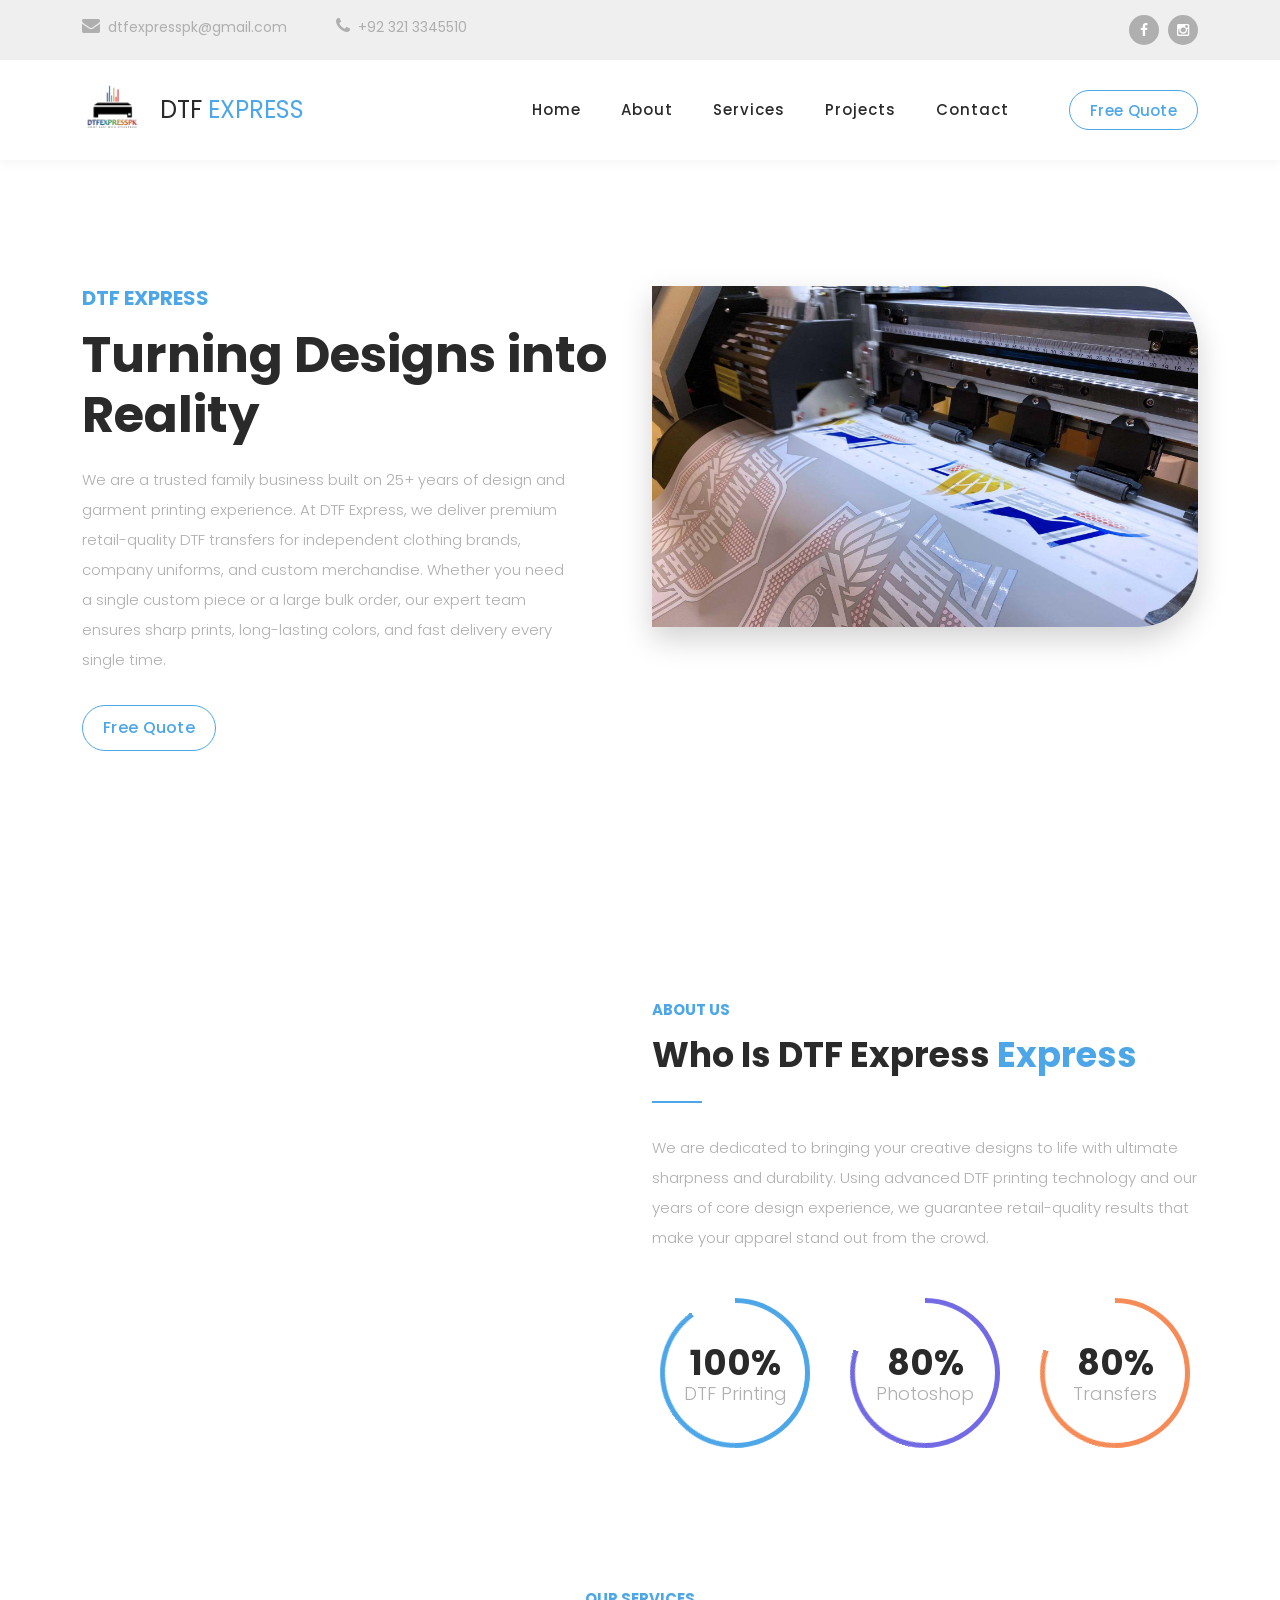
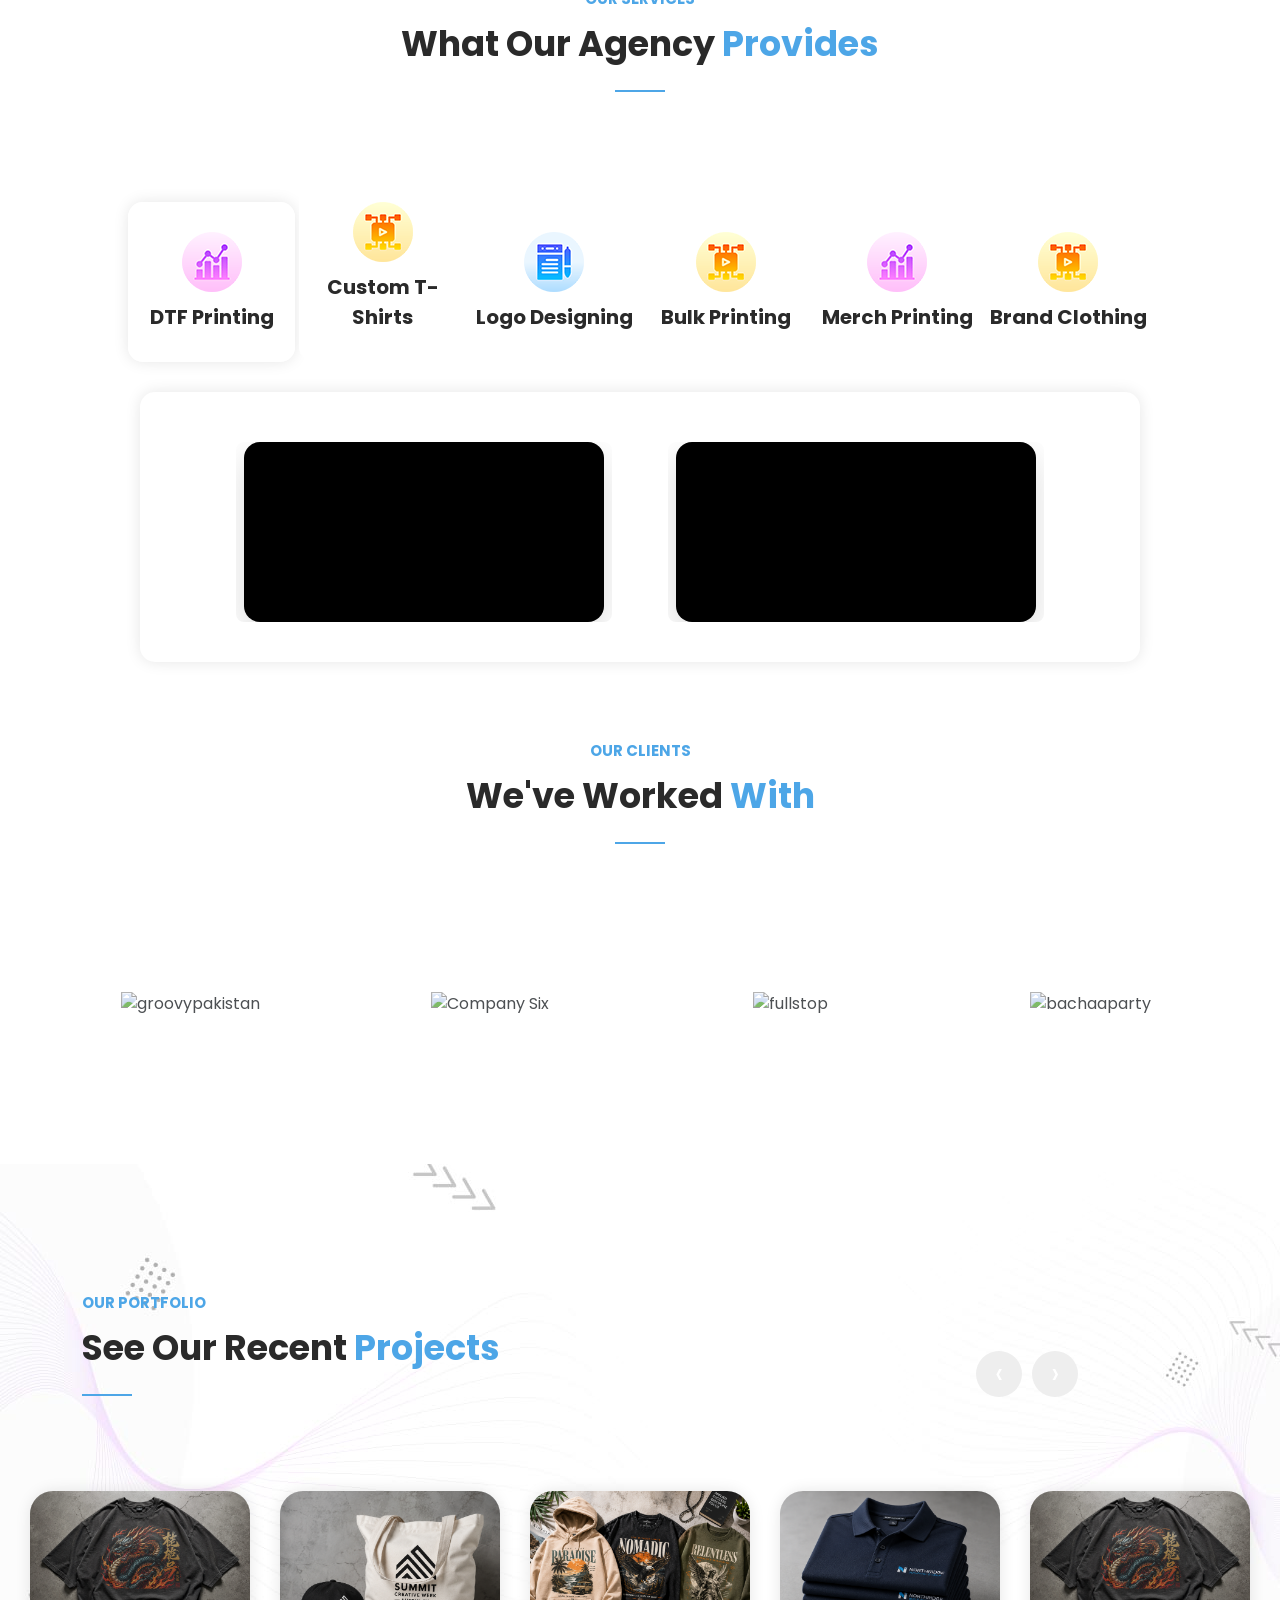
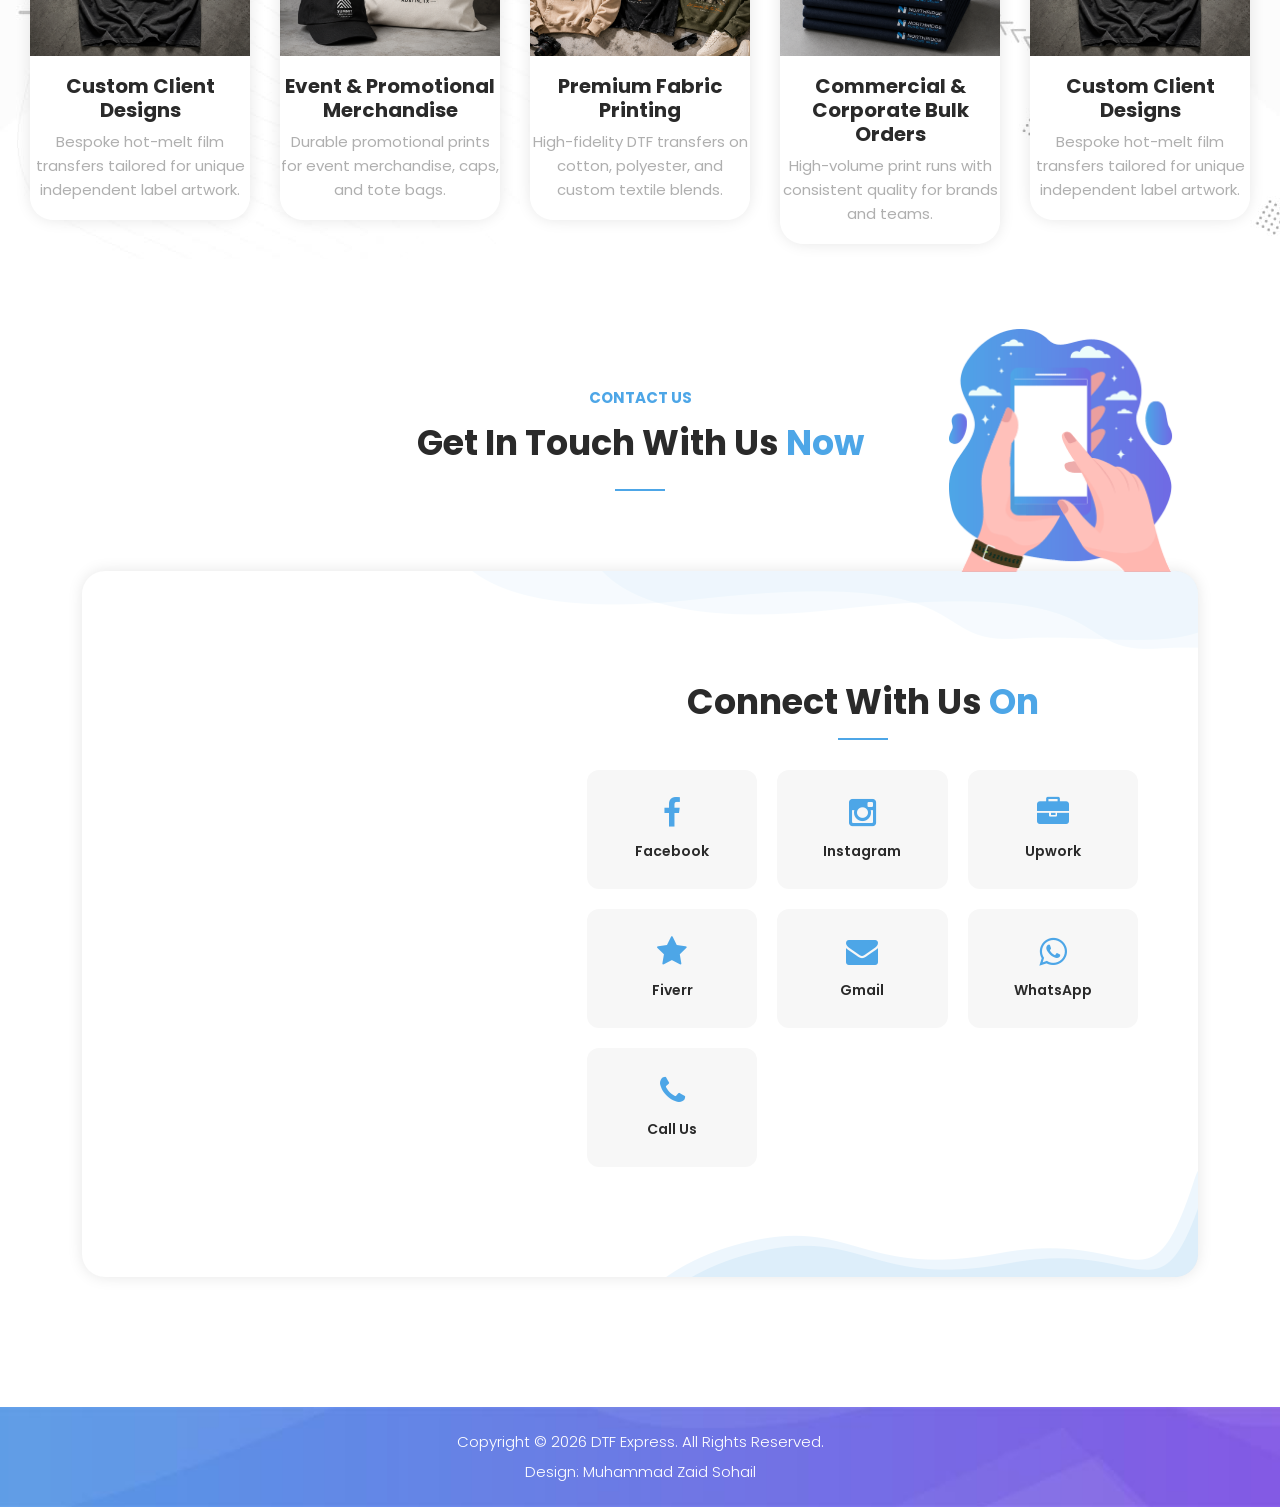
==== index.html @ b3d6f7b1 "Rename homepage_3 to index.html" ====
<!DOCTYPE html>
<html lang="en">

  <head>

    <meta charset="UTF-8">
    <meta name="viewport" content="width=device-width, initial-scale=1, shrink-to-fit=no">
    <meta name="description" content="">
    <meta name="author" content="">
    <link rel="preconnect" href="https://fonts.googleapis.com">
    <link rel="preconnect" href="https://fonts.gstatic.com" crossorigin>
    <link href="https://fonts.googleapis.com/css2?family=Poppins:wght@100;200;300;400;500;600;700;800;900&display=swap" rel="stylesheet">

    <title>DigiMedia - Creative SEO HTML5 Template</title>

    <link href="vendor/bootstrap/css/bootstrap.min.css" rel="stylesheet">


    <link rel="stylesheet" href="assets/css/fontawesome.css">
    <link rel="stylesheet" href="assets/css/templatemo-digimedia-v3.css">
    <link rel="stylesheet" href="assets/css/animated.css">
    <link rel="stylesheet" href="assets/css/owl.css">
    <link rel="stylesheet" href="assets/css/custom-curves.css">
</head>

<body>

  <div id="js-preloader" class="js-preloader">
    <div class="preloader-inner">
      <span class="dot"></span>
      <div class="dots">
        <span></span>
        <span></span>
        <span></span>
      </div>
    </div>
  </div>
  <div class="pre-header">
    <div class="container">
      <div class="row">
        <div class="col-lg-8 col-sm-8 col-7">
          <ul class="info">
            <li><a href="#"><i class="fa fa-envelope"></i>dtfexpresspk@gmail.com</a></li>
            <li><a href="#"><i class="fa fa-phone"></i>+92 321 3345510</a></li>
          </ul>
        </div>
        <div class="col-lg-4 col-sm-4 col-5">
          <ul class="social-media">
            <li><a href="https://www.facebook.com/profile.php?id=61558800710284"><i class="fa fa-facebook"></i></a></li>
            <li><a href="https://www.instagram.com/dtf_express/"><i class="fa fa-instagram"></i></a></li>
          </ul>
        </div>
      </div>
    </div>
  </div>
  <header class="header-area header-sticky wow slideInDown" data-wow-duration="0.75s" data-wow-delay="0s">
    <div class="container">
      <div class="row">
        <div class="col-12">
          <nav class="main-nav">
            <a href="#top" class="logo">
              <img src="assets/images/./dtf-express-logo.png" alt="DTF Express" class="nav-logo-image">
              <span class="nav-brand-text">DTF <em>EXPRESS</em></span>
            </a>
            <ul class="nav">
              <li class="scroll-to-section"><a href="#top" class="active">Home</a></li>
              <li class="scroll-to-section"><a href="#about">About</a></li>
              <li class="scroll-to-section"><a href="#services">Services</a></li>
              <li class="scroll-to-section"><a href="#portfolio">Projects</a></li>
              <li class="scroll-to-section"><a href="#contact">Contact</a></li> 
              <li class="scroll-to-section"><div class="border-first-button"><a href="#contact">Free Quote</a></div></li> 
            </ul>        
            <a class='menu-trigger'>
                <span>Menu</span>
            </a>
            </nav>
        </div>
      </div>
    </div>
  </header>
  <div class="main-banner wow fadeIn" id="top" data-wow-duration="1s" data-wow-delay="0.5s">
    <div class="container">
      <div class="row">
        <div class="col-lg-12">
          <div class="row">
            <div class="col-lg-6 align-self-center">
              <div class="left-content show-up header-text wow fadeInLeft" data-wow-duration="1s" data-wow-delay="1s">
                <div class="row">
                  <div class="col-lg-12">
                    <h6>DTF EXPRESS</h6>
                    <h2>Turning Designs into Reality</h2>
                    <p>We are a trusted family business built on 25+ years of design and garment printing experience. At DTF Express, we deliver premium retail-quality DTF transfers for independent clothing brands, company uniforms, and custom merchandise. Whether you need a single custom piece or a large bulk order, our expert team ensures sharp prints, long-lasting colors, and fast delivery every single time.</p>
                  </div>
                  <div class="col-lg-12">
                    <div class="border-first-button scroll-to-section">
                      <a href="#contact">Free Quote</a>
                    </div>
                  </div>
                </div>
              </div>
            </div>
            <div class="col-lg-6">
              <div class="right-image wow fadeInRight" data-wow-duration="1s" data-wow-delay="0.5s">
                <img src="assets/images/dtf%20machine.jpg" alt="" class="curved-right">
              </div>
            </div>
          </div>
        </div>
      </div>
    </div>
  </div>

  <div id="about" class="about section">
    <div class="container">
      <div class="row">
        <div class="col-lg-12">
          <div class="row">
            <div class="col-lg-6">
              <div class="about-left-image  wow fadeInLeft" data-wow-duration="1s" data-wow-delay="0.5s">
                <img src="assets/images/about-dec-v3.png" alt="">
              </div>
            </div>
            <div class="col-lg-6 align-self-center  wow fadeInRight" data-wow-duration="1s" data-wow-delay="0.5s">
              <div class="about-right-content">
                <div class="section-heading">
                  <h6>About Us</h6>
                  <h4>Who is DTF Express <em>Express</em></h4>
                  <div class="line-dec"></div>
                </div>
                <p>We are dedicated to bringing your creative designs to life with ultimate sharpness and durability. Using advanced DTF printing technology and our years of core design experience, we guarantee retail-quality results that make your apparel stand out from the crowd.</p>
                <div class="row">
                  <div class="col-lg-4 col-sm-4">
                    <div class="skill-item first-skill-item wow fadeIn" data-wow-duration="1s" data-wow-delay="0s">
                      <div class="progress" data-percentage="90">
                        <span class="progress-left">
                          <span class="progress-bar"></span>
                        </span>
                        <span class="progress-right">
                          <span class="progress-bar"></span>
                        </span>
                        <div class="progress-value">
                          <div>
                            100%<br>
                            <span>DTF Printing</span>
                          </div>
                        </div>
                      </div>
                    </div>
                  </div>
                  <div class="col-lg-4 col-sm-4">
                    <div class="skill-item second-skill-item wow fadeIn" data-wow-duration="1s" data-wow-delay="0s">
                      <div class="progress" data-percentage="80">
                        <span class="progress-left">
                          <span class="progress-bar"></span>
                        </span>
                        <span class="progress-right">
                          <span class="progress-bar"></span>
                        </span>
                        <div class="progress-value">
                          <div>
                            80%<br>
                            <span>Photoshop</span>
                          </div>
                        </div>
                      </div>
                    </div>
                  </div>
                  <div class="col-lg-4 col-sm-4">
                    <div class="skill-item third-skill-item wow fadeIn" data-wow-duration="1s" data-wow-delay="0s">
                      <div class="progress" data-percentage="80">
                        <span class="progress-left">
                          <span class="progress-bar"></span>
                        </span>
                        <span class="progress-right">
                          <span class="progress-bar"></span>
                        </span>
                        <div class="progress-value">
                          <div>
                            80%<br>
                            <span>Transfers</span>
                          </div>
                        </div>
                      </div>
                    </div>
                  </div>
                </div> 
              </div>
            </div>
          </div>
        </div>
      </div>
    </div>
  </div>

  <div id="services" class="services section">
    <div class="container">
      <div class="row">
        <div class="col-lg-12">
          <div class="section-heading  wow fadeInDown" data-wow-duration="1s" data-wow-delay="0.5s">
            <h6>Our Services</h6>
            <h4>What Our Agency <em>Provides</em></h4>
            <div class="line-dec"></div>
          </div>
        </div>
        <div class="col-lg-12">
          <div class="naccs">
            <div class="grid">
              <div class="row">
                <div class="col-lg-12">
                  <div class="menu">
                    <div class="first-thumb active">
                      <div class="thumb">
                        <span class="icon"><img src="assets/images/service-icon-01.png" alt=""></span>
                        DTF Printing
                      </div>
                    </div>
                    <div>
                      <div class="thumb">                 
                        <span class="icon"><img src="assets/images/service-icon-02.png" alt=""></span>
                        Custom T-Shirts
                      </div>
                    </div>
                    <div>
                      <div class="thumb">                 
                        <span class="icon"><img src="assets/images/service-icon-03.png" alt=""></span>
                        Logo Designing
                      </div>
                    </div>
                    <div>
                      <div class="thumb">                 
                        <span class="icon"><img src="assets/images/service-icon-04.png" alt=""></span>
                        Bulk Printing
                      </div>
                    </div>
                    <div>
                      <div class="thumb">                 
                        <span class="icon"><img src="assets/images/service-icon-01.png" alt=""></span>
                        Merch Printing
                      </div>
                    </div>
                    <div class="last-thumb">
                      <div class="thumb">                 
                        <span class="icon"><img src="assets/images/service-icon-02.png" alt=""></span>
                        Brand Clothing
                      </div>
                    </div>
                  </div>
                </div> 
                <div class="col-lg-12">
                  <ul class="nacc">
                    <li class="active">
                      <div>
                        <div class="thumb">
                          <div class="row">
                            <div class="col-lg-6 align-self-center">
                              <div class="left-text">
                                <!-- <h4>DTF Printing</h4> -->
                                <div class="video-wrap">
                                  <video class="service-video" autoplay muted loop playsinline>
                                    <source src="assets/images/dtf-video.mp4" type="video/mp4">
                                  </video>
                                </div>
                              </div>
                            </div>
                            <div class="col-lg-6 align-self-center">
                              <div class="right-image">
                                <div class="video-wrap">
                                  <video class="service-video" autoplay muted loop playsinline>
                                    <source src="assets/images/print.mp4" type="video/mp4">
                                  </video>
                                </div>
                              </div>
                            </div>
                          </div>
                        </div>
                      </div>
                    </li>
                    <li>
                      <div>
                        <div class="thumb">
                          <div class="row">
                            <div class="col-lg-6 align-self-center">
                              <div class="left-text">
                                <h4>Custom T-Shirts</h4>
                                <p>We create fully customized t-shirts for individuals, brands, and businesses. Whether you need one piece or bulk quantity, we deliver high-quality prints with long-lasting colors and premium fabric results.</p>
                                <div class="ticks-list"><span><i class="fa fa-check"></i> Personalized t-shirt printing</span> <span><i class="fa fa-check"></i> Any design, any color</span> <span><i class="fa fa-check"></i> Small &amp; bulk orders</span> <span><i class="fa fa-check"></i> Soft and durable prints</span></div>
                                <p><strong>Tags:</strong> Custom Wear • Personalized Tees • Quality Print • Fast Delivery</p>
                              </div>
                            </div>
                            <div class="col-lg-6 align-self-center">
                              <div class="right-image">
                                <!-- image placeholder -->
                                <img src="assets/images/Custom T-Shirts.png" alt="Custom T-Shirts" class="small-img">
                              </div>
                            </div>
                          </div>
                        </div>
                      </div>
                    </li>
                    <li>
                      <div>
                        <div class="thumb">
                          <div class="row">
                            <div class="col-lg-6 align-self-center">
                              <div class="left-text">
                                <h4>Logo Designing</h4>
                                <p>Our professional logo design service is handled by an experienced designer with 25+ years in the industry. We create unique and modern logos that represent your brand identity perfectly.</p>
                                <div class="ticks-list"><span><i class="fa fa-check"></i> Professional brand logos</span> <span><i class="fa fa-check"></i> Modern and clean designs</span> <span><i class="fa fa-check"></i> All Adobe tools expertise</span> <span><i class="fa fa-check"></i> Print-ready files included</span></div>
                                <p><strong>Tags:</strong> Brand Identity • Creative Design • Adobe Expert • Professional Logos</p>
                              </div>
                            </div>
                            <div class="col-lg-6 align-self-center">
                              <div class="right-image">
                                <img src="assets/images/logo designing.png" alt="Logo Designing">
                              </div>
                            </div>
                          </div>
                        </div>
                      </div>
                    </li>
                    <li>
                      <div>
                        <div class="thumb">
                          <div class="row">
                            <div class="col-lg-6 align-self-center">
                              <div class="left-text">
                                <h4>Bulk Printing</h4>
                                <p>We provide bulk printing solutions for brands, clothing businesses, and resellers. Our workflow ensures consistent quality across large orders with fast turnaround time.</p>
                                <div class="ticks-list"><span><i class="fa fa-check"></i> Large quantity printing</span> <span><i class="fa fa-check"></i> Same quality on every piece</span> <span><i class="fa fa-check"></i> Ideal for clothing brands</span> <span><i class="fa fa-check"></i> Affordable bulk pricing</span></div>
                                <p><strong>Tags:</strong> Wholesale Printing • Brand Orders • Consistent Quality • Fast Production</p>
                              </div>
                            </div>
                            <div class="col-lg-6 align-self-center">
                              <div class="right-image">
                                <img src="assets/images/bulk-printing.jpg" alt="Bulk Printing">
                              </div>
                            </div>
                          </div>
                        </div>
                      </div>
                    </li>
                    <li>
                      <div>
                        <div class="thumb">
                          <div class="row">
                            <div class="col-lg-6 align-self-center">
                              <div class="left-text">
                                <h4>Merch Printing</h4>
                                <p>Merch printing for bands, influencers, and small businesses. We handle design transfer, color matching, and various garments to bring your merch ideas to life.</p>
                                <div class="ticks-list"><span><i class="fa fa-check"></i> Band &amp; influencer merch</span> <span><i class="fa fa-check"></i> Wide garment selection</span> <span><i class="fa fa-check"></i> Quick proofs &amp; approval</span> <span><i class="fa fa-check"></i> Quality color matching</span></div>
                                <p><strong>Tags:</strong> Promotional Merch • Custom Apparel • Fast Turnaround • Quality Prints</p>
                              </div>
                            </div>
                            <div class="col-lg-6 align-self-center">
                              <div class="right-image">
                                <img src="assets/images/deisgns.png" alt="Merch Printing">
                              </div>
                            </div>
                          </div>
                        </div>
                      </div>
                    </li>
                    <li>
                      <div>
                        <div class="thumb">
                          <div class="row">
                            <div class="col-lg-6 align-self-center">
                              <div class="left-text">
                                <h4>Brand Clothing</h4>
                                <p>We specialize in brand clothing production, from design to final garment. Perfect for companies looking to outfit staff or release a clothing line with consistent branding.</p>
                                <div class="ticks-list"><span><i class="fa fa-check"></i> Staff uniforms &amp; apparel lines</span> <span><i class="fa fa-check"></i> Consistent brand application</span> <span><i class="fa fa-check"></i> High-quality fabrics</span> <span><i class="fa fa-check"></i> Design-to-delivery service</span></div>
                                <p><strong>Tags:</strong> Corporate Wear • Branded Apparel • Design Service • Quality Fabric</p>
                              </div>
                            </div>
                            <div class="col-lg-6 align-self-center">
                              <div class="right-image">
                                <img src="assets/images/brand-clothing.png" alt="Brand Clothing">
                              </div>
                            </div>
                          </div>
                        </div>
                      </div>
                    </li>
                  </ul>
                </div>          
              </div>
            </div>
          </div>
        </div>
      </div>
    </div>
  </div>

  
  <div id="clients-section" class="clients-section">
    <div class="container">
      <div class="row">
        <div class="col-lg-12">
          <div class="section-heading wow fadeIn" data-wow-duration="1s" data-wow-delay="0.3s" style="text-align: center; margin-bottom: 50px;">
            <h6>Our Clients</h6>
            <h4>We've Worked <em>With</em></h4>
            <div class="line-dec" style="margin: 15px auto 0;"></div>
          </div>
        </div>
      </div>
      <div class="row clients-grid">
        <div class="col-lg-3 col-md-6 wow fadeInUp" data-wow-duration="1s" data-wow-delay="0.2s">
          <div class="client-logo">
            <img src="https://www.fullstop.com.pk/cdn/shop/files/logo_1015_x_300_px_800_x_370_px_600_x_250_px_400_x_180_px_250_x_130_px_200_x_80_px.svg?v=1769526402&width=90" alt="fullstop">
          </div>
        </div>
        <div class="col-lg-3 col-md-6 wow fadeInUp" data-wow-duration="1s" data-wow-delay="0.4s">
          <div class="client-logo">
            <img src="https://bachaaparty.com/cdn/shop/files/logo_7b10f668-489a-47a6-b652-f6cdc2567fd3.png?v=1638361219&width=100" alt="bachaaparty">
          </div>
        </div>
        <div class="col-lg-3 col-md-6 wow fadeInUp" data-wow-duration="1s" data-wow-delay="0.6s">
          <div class="client-logo">
            <img src="assets/images/chase-up-logo.png" alt="Chase Upy">
          </div>
        </div>
        <div class="col-lg-3 col-md-6 wow fadeInUp" data-wow-duration="1s" data-wow-delay="0.8s">
          <div class="client-logo">
            <img src="assets/images/cokestudio-logo.png" alt="cokestudio-logo">
          </div>
        </div>        <div class="col-lg-3 col-md-6 wow fadeInUp" data-wow-duration="1s" data-wow-delay="1.0s">
          <div class="client-logo">
            <img src="https://groovypakistan.com/cdn/shop/files/Asset_5NewL2.png?v=1756424169&width=120" alt="groovypakistan">
          </div>
        </div>
        <div class="col-lg-3 col-md-6 wow fadeInUp" data-wow-duration="1s" data-wow-delay="1.2s">
          <div class="client-logo">
            <img src="assets/images/company6-logo.png" alt="Company Six">
          </div>
        </div>
        <!-- duplicate set for seamless scroll -->
        <div class="col-lg-3 col-md-6 wow fadeInUp" data-wow-duration="1s" data-wow-delay="1.4s">
          <div class="client-logo">
            <img src="https://www.fullstop.com.pk/cdn/shop/files/logo_1015_x_300_px_800_x_370_px_600_x_250_px_400_x_180_px_250_x_130_px_200_x_80_px.svg?v=1769526402&width=90" alt="fullstop">
          </div>
        </div>
        <div class="col-lg-3 col-md-6 wow fadeInUp" data-wow-duration="1s" data-wow-delay="1.6s">
          <div class="client-logo">
            <img src="https://bachaaparty.com/cdn/shop/files/logo_7b10f668-489a-47a6-b652-f6cdc2567fd3.png?v=1638361219&width=100" alt="bachaaparty">
          </div>
        </div>
        <div class="col-lg-3 col-md-6 wow fadeInUp" data-wow-duration="1s" data-wow-delay="1.8s">
          <div class="client-logo">
            <img src="assets/images/chase-up-logo.png" alt="Chase Upy">
          </div>
        </div>
        <div class="col-lg-3 col-md-6 wow fadeInUp" data-wow-duration="1s" data-wow-delay="2.0s">
          <div class="client-logo">
            <img src="assets/images/cokestudio-logo.png" alt="cokestudio-logo">
          </div>
        </div>
        <div class="col-lg-3 col-md-6 wow fadeInUp" data-wow-duration="1s" data-wow-delay="2.2s">
          <div class="client-logo">
            <img src="https://groovypakistan.com/cdn/shop/files/Asset_5NewL2.png?v=1756424169&width=120" alt="groovypakistan">
          </div>
        </div>
        <div class="col-lg-3 col-md-6 wow fadeInUp" data-wow-duration="1s" data-wow-delay="2.4s">
          <div class="client-logo">
            <img src="assets/images/company6-logo.png" alt="Company Six">
          </div>
        </div>
      </div>
    </div>
  </div>


  <div id="portfolio" class="our-portfolio section">
    <div class="container">
      <div class="row">
        <div class="col-lg-5">
          <div class="section-heading wow fadeInDown" data-wow-duration="1s" data-wow-delay="0.3s">
            <h6>Our Portfolio</h6>
            <h4>See Our Recent <em>Projects</em></h4>
            <div class="line-dec"></div>
          </div>
        </div>
      </div>
    </div>
    <div class="container-fluid wow fadeIn" data-wow-duration="1s" data-wow-delay="0.7s">
      <div class="row">
        <div class="col-lg-12">
          <div class="loop owl-carousel">
            
            <div class="item">
              <a href="#">
                <div class="portfolio-item">
                  <div class="thumb">
                    <img src="assets/images/premium-fabric-printing.png" alt="Fabric Printing">
                  </div>
                  <div class="down-content">
                    <h4>Premium Fabric Printing</h4>
                    <span>High-fidelity DTF transfers on cotton, polyester, and custom textile blends.</span>
                  </div>
                </div>
              </a>
            </div>

            <div class="item">
              <a href="#">
                <div class="portfolio-item">
                  <div class="thumb">
                    <img src="assets/images/Commercial & Corporate Bulk Orders.png" alt="Corporate Orders">
                  </div>
                  <div class="down-content">
                    <h4>Commercial & Corporate Bulk Orders</h4>
                    <span>High-volume print runs with consistent quality for brands and teams.</span>
                  </div>
                </div>
              </a>
            </div>

            <div class="item">
              <a href="#">
                <div class="portfolio-item">
                  <div class="thumb">
                    <img src="./assets/images/custome-client-design.png" alt="Custom Designs">
                  </div>
                  <div class="down-content">
                    <h4>Custom Client Designs</h4>
                    <span>Bespoke hot-melt film transfers tailored for unique independent label artwork.</span>
                  </div>
                </div>
              </a>
            </div>

            <div class="item">
              <a href="#">
                <div class="portfolio-item">
                  <div class="thumb">
                    <img src="assets/images/Event & Promotional Merchandise.png" alt="Event Merch">
                  </div>
                  <div class="down-content">
                    <h4>Event & Promotional Merchandise</h4>
                    <span>Durable promotional prints for event merchandise, caps, and tote bags.</span>
                  </div>
                </div>
              </a>
            </div>

          </div>
        </div>
      </div>
    </div>
  </div>

  <div id="contact" class="contact-us section">
    <div class="container">
      <div class="row">
        <div class="col-lg-6 offset-lg-3">
          <div class="section-heading wow fadeIn" data-wow-duration="1s" data-wow-delay="0.5s">
            <h6>Contact Us</h6>
            <h4>Get In Touch With Us <em>Now</em></h4>
            <div class="line-dec"></div>
          </div>
        </div>
        <div class="col-lg-12 wow fadeInUp" data-wow-duration="0.5s" data-wow-delay="0.25s">
          <form id="contact" action="" method="post">
            <div class="row">
              <div class="col-lg-12">
                <div class="contact-dec">
                  <img src="assets/images/contact-dec-v3.png" alt="">
                </div>
              </div>
              <div class="col-lg-5">
                <div id="map">
                  <iframe src="https://www.google.com/maps/embed?pb=!1m18!1m12!1m3!1d3616.6928267733106!2d67.08670417399735!3d24.976563540604523!2m3!1f0!2f0!3f0!3m2!1i1024!2i768!4f13.1!3m3!1m2!1s0x3eb341a449db1721%3A0x720a8f06343468f0!2sDTF%20Express!5e0!3m2!1sen!2s!4v1771971769532!5m2!1sen!2s" width="100%" height="636px" frameborder="0" style="border:0" allowfullscreen></iframe>
                </div>
              </div>
              <div class="col-lg-7">
                <div class="fill-form">
                  <div class="row">
                    <div class="col-lg-12">
                      <div class="social-contact-section">
                        <div class="section-heading" style="margin-bottom: 30px; text-align: center;">
                          <h4>Connect With Us <em>On</em></h4>
                          <div class="line-dec" style="margin: 15px auto 0;"></div>
                        </div>
                        <div class="social-contact-grid">
                          <a href="https://www.facebook.com/profile.php?id=61558800710284" target="_blank" class="social-contact-item">
                            <i class="fa fa-facebook"></i>
                            <span>Facebook</span>
                          </a>
                          <a href="https://www.instagram.com/dtf_express/" target="_blank" class="social-contact-item">
                            <i class="fa fa-instagram"></i>
                            <span>Instagram</span>
                          </a>
                          <a href="https://www.upwork.com/freelancers/~015dc7ac67435bb85c" target="_blank" class="social-contact-item">
                            <i class="fa fa-briefcase"></i>
                            <span>Upwork</span>
                          </a>
                          <a href="https://www.fiverr.com/dtfexpress?public_mode=true" target="_blank" class="social-contact-item">
                            <i class="fa fa-star"></i>
                            <span>Fiverr</span>
                          </a>
                          <a href="mailto:dtfexpresspk@gmail.com" class="social-contact-item">
                            <i class="fa fa-envelope"></i>
                            <span>Gmail</span>
                          </a>
                          <a href="https://wa.me/923292044107" target="_blank" class="social-contact-item">
                            <i class="fa fa-whatsapp"></i>
                            <span>WhatsApp</span>
                          </a>
                          <a href="tel:+923213345510" class="social-contact-item">
                            <i class="fa fa-phone"></i>
                            <span>Call Us</span>
                          </a>
                        </div>
                      </div>
                    </div>
                  </div>
                </div>
              </div>
            </div>
          </form>
        </div>
      </div>
    </div>
  </div>

  <footer>
    <div class="container">
      <div class="row">
        <div class="col-lg-12">
          <p>Copyright © 2026 DTF Express. All Rights Reserved. 
          <br>Design: <a href="#">Muhammad Zaid Sohail</a></p>
        </div>
      </div>
    </div>
  </footer>


  <script src="vendor/jquery/jquery.min.js"></script>
  <script src="vendor/bootstrap/js/bootstrap.bundle.min.js"></script>
  <script src="assets/js/owl-carousel.js"></script>
  <script src="assets/js/animation.js"></script>
  <script src="assets/js/imagesloaded.js"></script>
  <script src="assets/js/custom.js"></script>

</body>
</html>
---- assets/css/templatemo-digimedia-v3.css ----
/*

TemplateMo 568 DigiMedia

https://templatemo.com/tm-568-digimedia

*/

/* ---------------------------------------------
Table of contents
------------------------------------------------
01. font & reset css
02. reset
03. global styles
04. header
05. banner
06. features
07. testimonials
08. contact
09. footer
10. preloader
11. search
12. portfolio

--------------------------------------------- */
/* 
---------------------------------------------
font & reset css
--------------------------------------------- 
*/
/* 
---------------------------------------------
reset
--------------------------------------------- 
*/
html, body, div, span, applet, object, iframe, h1, h2, h3, h4, h5, h6, p, blockquote, div
pre, a, abbr, acronym, address, big, cite, code, del, dfn, em, font, img, ins, kbd, q,
s, samp, small, strike, strong, sub, sup, tt, var, b, u, i, center, dl, dt, dd, ol, ul, li,
figure, header, nav, section, article, aside, footer, figcaption {
  margin: 0;
  padding: 0;
  border: 0;
  outline: 0;
}

/* clear fix */
.grid:after {
  content: '';
  display: block;
  clear: both;
}

/* ---- .grid-item ---- */

.grid-sizer,
.grid-item {
  width: 50%;
}

.grid-item {
  float: left;
}

.grid-item img {
  display: block;
  max-width: 100%;
}

.clearfix:after {
  content: ".";
  display: block;
  clear: both;
  visibility: hidden;
  line-height: 0;
  height: 0;
}

.clearfix {
  display: inline-block;
}

html[xmlns] .clearfix {
  display: block;
}

* html .clearfix {
  height: 1%;
}

ul, li {
  padding: 0;
  margin: 0;
  list-style: none;
}

header, nav, section, article, aside, footer, hgroup {
  display: block;
}

* {
  box-sizing: border-box;
}

html, body {
  font-family: 'Poppins', sans-serif;
  font-weight: 400;
  background-color: #fff;
  -ms-text-size-adjust: 100%;
  -webkit-font-smoothing: antialiased;
  -moz-osx-font-smoothing: grayscale;
}

a {
  text-decoration: none !important;
}

h1, h2, h3, h4, h5, h6 {
  margin-top: 0px;
  margin-bottom: 0px;
}

ul {
  margin-bottom: 0px;
}

p {
  font-size: 15px;
  line-height: 30px;
  font-weight: 300;
  color: #afafaf;
}

img {
  width: 100%;
  overflow: hidden;
}

/* 
---------------------------------------------
global styles
--------------------------------------------- 
*/
html,
body {
  background: #fff;
  font-family: 'Poppins', sans-serif;
}

::selection {
  background: #4da6e7;
  color: #fff !important;
}

::-moz-selection {
  background: #4da6e7;
  color: #fff !important;
}

@media (max-width: 991px) {
  html, body {
    overflow-x: hidden;
  }
  .mobile-top-fix {
    margin-top: 30px;
    margin-bottom: 0px;
  }
  .mobile-bottom-fix {
    margin-bottom: 30px;
  }
  .mobile-bottom-fix-big {
    margin-bottom: 60px;
  }
}

.page-section {
  margin-top: 120px;
}

.section-heading {
  position: relative;
  z-index: 2;
}

.section-heading h6 {
  font-size: 15px;
  font-weight: 700;
  color: #4da6e7;
  text-transform: uppercase;
  margin-bottom: 15px;
}

.section-heading h4 {
  color: #2a2a2a;
  font-size: 35px;
  font-weight: 700;
  text-transform: capitalize;
  margin-bottom: 25px;
}

.section-heading h4 em {
  font-style: normal;
  color: #4da6e7;
}

.section-heading .line-dec {
  width: 50px;
  height: 2px;
  background-color: #4da6e7;
}

.border-first-button a {
  display: inline-block !important;
  padding: 10px 20px !important;
  color: #4da6e7 !important;
  border: 1px solid #4da6e7 !important;
  border-radius: 23px;
  font-weight: 500 !important;
  letter-spacing: 0.3px !important;
  transition: all .5s;
}

.border-first-button a:hover {
  background-color: #4da6e7;
  color: #fff !important;
}



/* 
---------------------------------------------
header
--------------------------------------------- 
*/

.pre-header {
  background-color: #efefef;
  height: 60px;
  padding: 15px 0px;
}

.pre-header ul li {
  display: inline-block;
}

.pre-header ul.info li {
  margin-right: 45px;
}

.pre-header ul.info li a {
  color: #afafaf;
  font-size: 14px;
  transition: all .3s;
}

.pre-header ul.info li a:hover {
  color: #4da6e7;
}

.pre-header ul.info li a i {
  font-size: 18px;
  margin-right: 8px;
}

.pre-header ul.social-media {
  text-align: right;
}

.pre-header ul.social-media li {
  margin-left: 5px;
}

.pre-header ul.social-media li a {
  background-color: #afafaf;
  color: #fff;
  display: inline-block;
  width: 30px;
  height: 30px;
  line-height: 30px;
  text-align: center;
  border-radius: 50%;
  font-size: 14px;
  transition: all .3s;
}

.pre-header ul.social-media li a:hover {
  background-color: #4da6e7;
}

.background-header {
  background-color: #fff!important;
  height: 80px!important;
  position: fixed!important;
  top: 0px;
  left: 0px;
  right: 0px;
  box-shadow: 0px 5px 8px rgba(0,0,0,0.03);
}

.background-header .logo,
.background-header .main-nav .nav li a {
  color: #fff;
}

.background-header .main-nav .nav li:hover a {
  color: #4da6e7;
}

.background-header .nav li a.active {
  position: relative;
  color: #fff;
}

.background-header .nav li a.active:after {
  position: absolute;
  width: 100%;
  height: 1px;
  background-color: #4da6e7;
  content: '';
  left: 50%;
  bottom: -20px;
  transform: translateX(-50%);
}

.background-header .nav li:last-child a.active:after {
  background-color: transparent;
}

.header-area {
  background-color: #fff;
  box-shadow: 0px 5px 8px rgba(0,0,0,0.03);
  position: absolute;
  left: 0px;
  right: 0px;
  z-index: 100;
  height: 100px;
  -webkit-transition: all .5s ease 0s;
  -moz-transition: all .5s ease 0s;
  -o-transition: all .5s ease 0s;
  transition: all .5s ease 0s;
}

.header-area .main-nav {
  min-height: 80px;
  background: transparent;
}

.header-area .main-nav .logo {
  float: left;
  -webkit-transition: all 0.3s ease 0s;
  -moz-transition: all 0.3s ease 0s;
  -o-transition: all 0.3s ease 0s;
  transition: all 0.3s ease 0s;
}

.header-area .main-nav .logo {
    line-height: 100px;
    float: left;
    -webkit-transition: all 0.3s ease 0s;
    -moz-transition: all 0.3s ease 0s;
    -o-transition: all 0.3s ease 0s;
    transition: all 0.3s ease 0s;
}

.background-header .main-nav .logo {
  line-height: 80px;
}

.background-header .main-nav .nav {
  margin-top: 20px !important;
}

.header-area .main-nav .nav {
  float: right;
  margin-top: 30px;
  margin-right: 0px;
  background-color: transparent;
  -webkit-transition: all 0.3s ease 0s;
  -moz-transition: all 0.3s ease 0s;
  -o-transition: all 0.3s ease 0s;
  transition: all 0.3s ease 0s;
  position: relative;
  z-index: 999;
}

.header-area .main-nav .nav li {
  padding-left: 20px;
  padding-right: 20px;
}

.header-area .main-nav .nav li:last-child {
  padding-right: 0px;
  padding-left: 40px;
}

.header-area .main-nav .nav li:last-child a ,
.background-header .main-nav .nav li:last-child a {
  padding: 0px 20px !important;
  font-weight: 400;
}

.header-area .main-nav .nav li:last-child a:hover ,
.background-header .main-nav .nav li:last-child a:hover {
  color: #fff !important;
}

.header-area .main-nav .nav li a {
  display: block;
  font-weight: 500;
  font-size: 15px;
  color: #2a2a2a;
  text-transform: capitalize;
  -webkit-transition: all 0.3s ease 0s;
  -moz-transition: all 0.3s ease 0s;
  -o-transition: all 0.3s ease 0s;
  transition: all 0.3s ease 0s;
  height: 40px;
  line-height: 40px;
  border: transparent;
  letter-spacing: 1px;
}

.header-area .main-nav .nav li:hover a,
.header-area .main-nav .nav li a.active {
  color: #4da6e7!important;
}

.background-header .main-nav .nav li:hover a,
.background-header .main-nav .nav li a.active {
  color: #4da6e7!important;
  opacity: 1;
}

.header-area .main-nav .nav li.submenu {
  position: relative;
  padding-right: 30px;
}

.header-area .main-nav .nav li.submenu:after {
  font-family: FontAwesome;
  content: "\f107";
  font-size: 12px;
  color: #2a2a2a;
  position: absolute;
  right: 18px;
  top: 12px;
}

.background-header .main-nav .nav li.submenu:after {
  color: #2a2a2a;
}

.header-area .main-nav .nav li.submenu ul {
  position: absolute;
  width: 200px;
  box-shadow: 0 2px 28px 0 rgba(0, 0, 0, 0.06);
  overflow: hidden;
  top: 50px;
  opacity: 0;
  transform: translateY(+2em);
  visibility: hidden;
  z-index: -1;
  transition: all 0.3s ease-in-out 0s, visibility 0s linear 0.3s, z-index 0s linear 0.01s;
}

.header-area .main-nav .nav li.submenu ul li {
  margin-left: 0px;
  padding-left: 0px;
  padding-right: 0px;
}

.header-area .main-nav .nav li.submenu ul li a {
  opacity: 1;
  display: block;
  background: #f7f7f7;
  color: #2a2a2a!important;
  padding-left: 20px;
  height: 40px;
  line-height: 40px;
  -webkit-transition: all 0.3s ease 0s;
  -moz-transition: all 0.3s ease 0s;
  -o-transition: all 0.3s ease 0s;
  transition: all 0.3s ease 0s;
  position: relative;
  font-size: 13px;
  font-weight: 400;
  border-bottom: 1px solid #eee;
}

.header-area .main-nav .nav li.submenu ul li a:hover {
  background: #fff;
  color: #4da6e7!important;
  padding-left: 25px;
}

.header-area .main-nav .nav li.submenu ul li a:hover:before {
  width: 3px;
}

.header-area .main-nav .nav li.submenu:hover ul {
  visibility: visible;
  opacity: 1;
  z-index: 1;
  transform: translateY(0%);
  transition-delay: 0s, 0s, 0.3s;
}

.header-area .main-nav .menu-trigger {
  cursor: pointer;
  display: block;
  position: absolute;
  top: 33px;
  width: 32px;
  height: 40px;
  text-indent: -9999em;
  z-index: 99;
  right: 40px;
  display: none;
}

.background-header .main-nav .menu-trigger {
  top: 23px;
}

.header-area .main-nav .menu-trigger span,
.header-area .main-nav .menu-trigger span:before,
.header-area .main-nav .menu-trigger span:after {
  -moz-transition: all 0.4s;
  -o-transition: all 0.4s;
  -webkit-transition: all 0.4s;
  transition: all 0.4s;
  background-color: #2a2a2a;
  display: block;
  position: absolute;
  width: 30px;
  height: 2px;
  left: 0;
}

.background-header .main-nav .menu-trigger span,
.background-header .main-nav .menu-trigger span:before,
.background-header .main-nav .menu-trigger span:after {
  background-color: #2a2a2a;
}

.header-area .main-nav .menu-trigger span:before,
.header-area .main-nav .menu-trigger span:after {
  -moz-transition: all 0.4s;
  -o-transition: all 0.4s;
  -webkit-transition: all 0.4s;
  transition: all 0.4s;
  background-color: #2a2a2a;
  display: block;
  position: absolute;
  width: 30px;
  height: 2px;
  left: 0;
  width: 75%;
}

.background-header .main-nav .menu-trigger span:before,
.background-header .main-nav .menu-trigger span:after {
  background-color: #2a2a2a;
}

.header-area .main-nav .menu-trigger span:before,
.header-area .main-nav .menu-trigger span:after {
  content: "";
}

.header-area .main-nav .menu-trigger span {
  top: 16px;
}

.header-area .main-nav .menu-trigger span:before {
  -moz-transform-origin: 33% 100%;
  -ms-transform-origin: 33% 100%;
  -webkit-transform-origin: 33% 100%;
  transform-origin: 33% 100%;
  top: -10px;
  z-index: 10;
}

.header-area .main-nav .menu-trigger span:after {
  -moz-transform-origin: 33% 0;
  -ms-transform-origin: 33% 0;
  -webkit-transform-origin: 33% 0;
  transform-origin: 33% 0;
  top: 10px;
}

.header-area .main-nav .menu-trigger.active span,
.header-area .main-nav .menu-trigger.active span:before,
.header-area .main-nav .menu-trigger.active span:after {
  background-color: transparent;
  width: 100%;
}

.header-area .main-nav .menu-trigger.active span:before {
  -moz-transform: translateY(6px) translateX(1px) rotate(45deg);
  -ms-transform: translateY(6px) translateX(1px) rotate(45deg);
  -webkit-transform: translateY(6px) translateX(1px) rotate(45deg);
  transform: translateY(6px) translateX(1px) rotate(45deg);
  background-color: #2a2a2a;
}

.background-header .main-nav .menu-trigger.active span:before {
  background-color: #2a2a2a;
}

.header-area .main-nav .menu-trigger.active span:after {
  -moz-transform: translateY(-6px) translateX(1px) rotate(-45deg);
  -ms-transform: translateY(-6px) translateX(1px) rotate(-45deg);
  -webkit-transform: translateY(-6px) translateX(1px) rotate(-45deg);
  transform: translateY(-6px) translateX(1px) rotate(-45deg);
  background-color: #2a2a2a;
}

.background-header .main-nav .menu-trigger.active span:after {
  background-color: #2a2a2a;
}

.header-area.header-sticky {
  min-height: 80px;
}

.header-area .nav {
  margin-top: 30px;
}

.header-area.header-sticky .nav li a.active {
  color: #4da6e7;
}

@media (max-width: 1200px) {
  .header-area .main-nav .nav li {
    padding-left: 12px;
    padding-right: 12px;
  }
  .header-area .main-nav:before {
    display: none;
  }
}

@media (max-width: 992px) {
  .header-area .main-nav .nav li:last-child  ,
  .background-header .main-nav .nav li:last-child {
    display: none;
  }
  .header-area .main-nav .nav li:nth-child(6),
  .background-header .main-nav .nav li:nth-child(6) {
    padding-right: 0px;
  }
  .background-header .nav li a.active:after {
    display: none;
  }
}

@media (max-width: 767px) {
  .pre-header ul.info li:last-child {
    display: none;
  }
  .background-header .main-nav .nav {
    margin-top: 80px !important;
  }
  .header-area .main-nav .logo {
    color: #1e1e1e;
  }
  .header-area.header-sticky .nav li a:hover,
  .header-area.header-sticky .nav li a.active {
    color: #4da6e7!important;
    opacity: 1;
  }
  .header-area.header-sticky .nav li.search-icon a {
    width: 100%;
  }
  .header-area {
    background-color: #fff;
    padding: 0px 15px;
    height: 100px;
    box-shadow: none;
    text-align: center;
    box-shadow: 0px 5px 8px rgba(0,0,0,0.03);
  }
  .header-area .container {
    padding: 0px;
  }
  .header-area .logo {
    margin-left: 30px;
  }
  .header-area .menu-trigger {
    display: block !important;
  }
  .header-area .main-nav {
    overflow: hidden;
  }
  .header-area .main-nav .nav {
    float: none;
    width: 100%;
    display: none;
    -webkit-transition: all 0s ease 0s;
    -moz-transition: all 0s ease 0s;
    -o-transition: all 0s ease 0s;
    transition: all 0s ease 0s;
    margin-left: 0px;
  }
  .background-header .nav {
    margin-top: 80px;
  }
  .header-area .main-nav .nav li:first-child {
    border-top: 1px solid #eee;
  }
  .header-area.header-sticky .nav {
    margin-top: 100px;
  }
  .header-area .main-nav .nav li {
    width: 100%;
    background: #fff;
    border-bottom: 1px solid #e7e7e7;
    padding-left: 0px !important;
    padding-right: 0px !important;
  }
  .header-area .main-nav .nav li a {
    height: 50px !important;
    line-height: 50px !important;
    padding: 0px !important;
    border: none !important;
    background: #f7f7f7 !important;
    color: #191a20 !important;
  }
  .header-area .main-nav .nav li a:hover {
    background: #eee !important;
    color: #4da6e7!important;
  }
  .header-area .main-nav .nav li.submenu ul {
    position: relative;
    visibility: inherit;
    opacity: 1;
    z-index: 1;
    transform: translateY(0%);
    transition-delay: 0s, 0s, 0.3s;
    top: 0px;
    width: 100%;
    box-shadow: none;
    height: 0px;
  }
  .header-area .main-nav .nav li.submenu ul li a {
    font-size: 12px;
    font-weight: 400;
  }
  .header-area .main-nav .nav li.submenu ul li a:hover:before {
    width: 0px;
  }
  .header-area .main-nav .nav li.submenu ul.active {
    height: auto !important;
  }
  .header-area .main-nav .nav li.submenu:after {
    color: #3B566E;
    right: 25px;
    font-size: 14px;
    top: 15px;
  }
  .header-area .main-nav .nav li.submenu:hover ul, .header-area .main-nav .nav li.submenu:focus ul {
    height: 0px;
  }
}

@media (min-width: 767px) {
  .header-area .main-nav .nav {
    display: flex !important;
  }
}

/* 
---------------------------------------------
preloader
--------------------------------------------- 
*/

.js-preloader {
    position: fixed;
    top: 0;
    left: 0;
    right: 0;
    bottom: 0;
    background-color: #fff;
    display: -webkit-box;
    display: flex;
    -webkit-box-align: center;
    align-items: center;
    -webkit-box-pack: center;
    justify-content: center;
    opacity: 1;
    visibility: visible;
    z-index: 9999;
    -webkit-transition: opacity 0.25s ease;
    transition: opacity 0.25s ease;
}

.js-preloader.loaded {
    opacity: 0;
    visibility: hidden;
    pointer-events: none;
}

@-webkit-keyframes dot {
    50% {
        -webkit-transform: translateX(96px);
        transform: translateX(96px);
    }
}

@keyframes dot {
    50% {
        -webkit-transform: translateX(96px);
        transform: translateX(96px);
    }
}

@-webkit-keyframes dots {
    50% {
        -webkit-transform: translateX(-31px);
        transform: translateX(-31px);
    }
}

@keyframes dots {
    50% {
        -webkit-transform: translateX(-31px);
        transform: translateX(-31px);
    }
}

.preloader-inner {
    position: relative;
    width: 142px;
    height: 40px;
    background: #fff;
}

.preloader-inner .dot {
    position: absolute;
    width: 16px;
    height: 16px;
    top: 12px;
    left: 15px;
    background: #4da6e7;
    border-radius: 50%;
    -webkit-transform: translateX(0);
    transform: translateX(0);
    -webkit-animation: dot 2.8s infinite;
    animation: dot 2.8s infinite;
}

.preloader-inner .dots {
    -webkit-transform: translateX(0);
    transform: translateX(0);
    margin-top: 12px;
    margin-left: 31px;
    -webkit-animation: dots 2.8s infinite;
    animation: dots 2.8s infinite;
}

.preloader-inner .dots span {
    display: block;
    float: left;
    width: 16px;
    height: 16px;
    margin-left: 16px;
    background: #4da6e7;
    border-radius: 50%;
}



/* 
---------------------------------------------
Banner Style
--------------------------------------------- 
*/

.main-banner {
  background-repeat: no-repeat;
  background-position: center center;
  background-size: cover;
  padding: 226px 0px 120px 0px;
  position: relative;
  overflow: hidden;
}

.main-banner:after {
  content: '';
  background-image: url(../images/slider-left-dec.jpg);
  background-repeat: no-repeat;
  position: absolute;
  left: 0;
  top: 60px;
  width: 262px;
  height: 625px;
  z-index: 1;
}

.main-banner:before {
  content: '';
  background-image: url(../images/slider-right-dec.jpg);
  background-repeat: no-repeat;
  position: absolute;
  right: 0;
  top: 60px;
  width: 1159px;
  height: 797px;
  z-index: -1;
}

.main-banner .left-content {
  margin-right: 15px;
}

.main-banner .left-content h6 {
  text-transform: capitalize;
  font-size: 20px;
  font-weight: 700;
  color: #4da6e7;
  margin-bottom: 15px;
  text-transform: uppercase;
}

.main-banner .left-content h2 {
  z-index: 2;
  position: relative;
  font-weight: 700;
  font-size: 50px;
  color: #2a2a2a;
  margin-bottom: 20px;
}

.main-banner .left-content p {
  margin-bottom: 30px;
  margin-right: 45px;
}

.main-banner .right-image {
  text-align: right;
  position: relative;
  z-index: 20;
}

.main-banner .right-image img {
  max-width: 593px;
}



/* 
---------------------------------------------
About Style
--------------------------------------------- 
*/

#about {
  padding-top: 130px;
}

.about-left-image img {
  margin-right: 45px;
}

.about-right-content p {
  margin-top: 30px;
  margin-bottom: 45px;
}

.skills-content {
  position: relative;
  z-index: 1;
  margin-top: -50px;
  background-color: #f5f5f5;
  border-bottom-right-radius: 50px;
  border-bottom-left-radius: 50px;
  padding: 110px 0px 50px 0px;
}

.skill-item {
  text-align: center;
}

.progress {
  width: 150px;
  height: 150px;
  line-height: 150px;
  background: none;
  margin: 0 auto;
  box-shadow: none;
  position: relative;
}
.progress:after {
  content: "";
  width: 100%;
  height: 100%;
  border-radius: 50%;
  border: 5px solid #fff;
  position: absolute;
  top: 0;
  left: 0;
}
.progress > span {
  width: 50%;
  height: 100%;
  overflow: hidden;
  position: absolute;
  top: 0;
  z-index: 1;
}
.progress .progress-left {
  left: 0;
}
.progress .progress-bar {
  width: 100%;
  height: 100%;
  background: none;
  border-width: 5px;
  border-style: solid;
  position: absolute;
  top: 0;
  border-color: #fd6a54;
}

.first-skill-item .progress .progress-bar {
  border-color: #4da6e7;
}

.second-skill-item .progress .progress-bar {
  border-color: #726ae3;
}

.third-skill-item .progress .progress-bar {
  border-color: #f58b56;
}

.progress .progress-left .progress-bar {
  left: 100%;
  border-top-right-radius: 75px;
  border-bottom-right-radius: 75px;
  border-left: 0;
  -webkit-transform-origin: center left;
  transform-origin: center left;
}
.progress .progress-right {
  right: 0;
}
.progress .progress-right .progress-bar {
  left: -100%;
  border-top-left-radius: 75px;
  border-bottom-left-radius: 75px;
  border-right: 0;
  -webkit-transform-origin: center right;
  transform-origin: center right;
}
.progress .progress-value {
  text-align: center;
  color: #2a2a2a;
  display: flex;
  width: 100%;
  border-radius: 50%;
  font-size: 35px;
  text-align: center;
  line-height: 25px;
  align-items: center;
  justify-content: center;
  height: 100%;
  font-weight: 700;
}
.progress .progress-value div {
  margin-top: 10px;
}
.progress .progress-value span {
  font-size: 18px;
  text-transform: none;
  color: #afafaf;
  font-weight: 300;
}

/* This for loop creates the  necessary css animation names 
Due to the split circle of progress-left and progress right, we must use the animations on each side. 
*/
.progress[data-percentage="10"] .progress-right .progress-bar {
  animation: loading-1 1.5s linear forwards;
}
.progress[data-percentage="10"] .progress-left .progress-bar {
  animation: 0;
}

.progress[data-percentage="20"] .progress-right .progress-bar {
  animation: loading-2 1.5s linear forwards;
}
.progress[data-percentage="20"] .progress-left .progress-bar {
  animation: 0;
}

.progress[data-percentage="30"] .progress-right .progress-bar {
  animation: loading-3 1.5s linear forwards;
}
.progress[data-percentage="30"] .progress-left .progress-bar {
  animation: 0;
}

.progress[data-percentage="40"] .progress-right .progress-bar {
  animation: loading-4 1.5s linear forwards;
}
.progress[data-percentage="40"] .progress-left .progress-bar {
  animation: 0;
}

.progress[data-percentage="50"] .progress-right .progress-bar {
  animation: loading-5 1.5s linear forwards;
}
.progress[data-percentage="50"] .progress-left .progress-bar {
  animation: 0;
}

.progress[data-percentage="60"] .progress-right .progress-bar {
  animation: loading-5 1.5s linear forwards;
}
.progress[data-percentage="60"] .progress-left .progress-bar {
  animation: loading-1 1.5s linear forwards 1.5s;
}

.progress[data-percentage="70"] .progress-right .progress-bar {
  animation: loading-5 1.5s linear forwards;
}
.progress[data-percentage="70"] .progress-left .progress-bar {
  animation: loading-2 1.5s linear forwards 1.5s;
}

.progress[data-percentage="80"] .progress-right .progress-bar {
  animation: loading-5 1.5s linear forwards;
}
.progress[data-percentage="80"] .progress-left .progress-bar {
  animation: loading-3 1.5s linear forwards 1.5s;
}

.progress[data-percentage="90"] .progress-right .progress-bar {
  animation: loading-5 1.5s linear forwards;
}
.progress[data-percentage="90"] .progress-left .progress-bar {
  animation: loading-4 1.5s linear forwards 1.5s;
}

.progress[data-percentage="100"] .progress-right .progress-bar {
  animation: loading-5 1.5s linear forwards;
}
.progress[data-percentage="100"] .progress-left .progress-bar {
  animation: loading-5 1.5s linear forwards 1.5s;
}

@keyframes loading-1 {
  0% {
    -webkit-transform: rotate(0deg);
    transform: rotate(0deg);
  }
  100% {
    -webkit-transform: rotate(36);
    transform: rotate(36deg);
  }
}
@keyframes loading-2 {
  0% {
    -webkit-transform: rotate(0deg);
    transform: rotate(0deg);
  }
  100% {
    -webkit-transform: rotate(72);
    transform: rotate(72deg);
  }
}
@keyframes loading-3 {
  0% {
    -webkit-transform: rotate(0deg);
    transform: rotate(0deg);
  }
  100% {
    -webkit-transform: rotate(108);
    transform: rotate(108deg);
  }
}
@keyframes loading-4 {
  0% {
    -webkit-transform: rotate(0deg);
    transform: rotate(0deg);
  }
  100% {
    -webkit-transform: rotate(144);
    transform: rotate(144deg);
  }
}
@keyframes loading-5 {
  0% {
    -webkit-transform: rotate(0deg);
    transform: rotate(0deg);
  }
  100% {
    -webkit-transform: rotate(180);
    transform: rotate(180deg);
  }
}
.progress {
  margin-bottom: 1em;
}

/* 
---------------------------------------------
Services Style
--------------------------------------------- 
*/

.services {
  padding-top: 130px;
  position: relative;
}

.services:after {
  content: '';
  background-image: url(../images/services-left-dec.jpg);
  background-repeat: no-repeat;
  position: absolute;
  left: 0;
  top: 0px;
  width: 786px;
  height: 1217px;
  z-index: 0;
}

.services:before {
  content: '';
  background-image: url(../images/services-right-dec.jpg);
  background-repeat: no-repeat;
  position: absolute;
  right: 0;
  top: 400px;
  width: 161px;
  height: 413px;
  z-index: 0;
}

.services .section-heading {
  text-align: center;
  margin-bottom: 80px;
}

.services .section-heading .line-dec {
  margin: 0 auto;
}

.services .naccs {
  position: relative;
  z-index: 1;
}

.services .icon {
  display: block;
  text-align: center;
  margin: 0 auto;
}

.services .naccs .menu div h4 {
  color: #fff;
  font-size: 15px;
  font-weight: 400;
  width: 100%;
}

.services .icon img {
  margin-bottom: 10px;
  max-width: 60px;
  min-width: 60px;
}

.services .naccs .menu {
  text-align: center;
  margin-bottom: 30px;
}

.services .naccs .menu div {
  color: #2a2a2a;
  margin: 0px;
  width: 15%;
  font-size: 20px;
  font-weight: 700;
  display: inline-block;
  text-align: center;
  cursor: pointer;
  position: relative;
  border-radius: 15px;
  transition: 1s all cubic-bezier(0.075, 0.82, 0.165, 1);
}

.services .naccs .menu div .thumb {
  display: inline-block;
  width: 100%;
  padding: 30px 0px;
  background-color: #fff;
}

.services .naccs .menu div.active {
  box-shadow: 0px 0px 15px rgba(0,0,0,0.1);
}

.services ul.nacc {
  height: 100% !important;
  position: relative;
  min-height: 100%;
  list-style: none;
  margin: 0;
  padding: 0;
  transition: 0.5s all cubic-bezier(0.075, 0.82, 0.165, 1);
}

.services ul.nacc li {
  opacity: 0;
  transform: translateX(-50px);
  position: absolute;
  list-style: none;
  transition: 1s all cubic-bezier(0.075, 0.82, 0.165, 1);
}

.services ul.nacc li.active {
  transition-delay: 0.3s;
  position: relative;
  z-index: 2;
  opacity: 1;
  transform: translateX(0px);
  box-shadow: 0px 0px 15px rgba(0,0,0,0.1);
  background-color: #fff;
  border-radius: 15px;
  /* make container dimensions similar to other sections */
  padding: 50px 80px 40px 80px;
  max-width: 1000px; /* limit width, adjust as needed */
  margin: 0 auto; /* center it */
}

.services ul.nacc li {
  width: 100%;
}

.services ul.nacc li .right-image img {
  max-width: 420px;
  float: right;
}

.services .nacc .thumb h4 {
  color: #2a2a2a;
  font-size: 20px;
  font-weight: 700;
  line-height: 35px;
  margin-bottom: 25px;
}

.services .nacc .thumb .main-white-button {
  text-align: right;
  margin-top: 40px;
}

.services .nacc .thumb .main-white-button a {
  background-color: #8d99af;
  color: #fff;
}

.services .nacc .thumb .main-white-button a i {
  background-color: #fff;
  color: #8d99af;
}

.services .left-text h4 {
  font-size: 20px;
  font-weight: 700;
  color: #4da6e7 !important;
}

.services .left-text p {
  margin-bottom: 30px;
}

.nacc .ticks-list span {
  display: inline-block;
  opacity: 1;
  margin-right: 45px;
  margin-bottom: 20px;
  font-size: 15px;
  font-weight: 400;
}



/* 
---------------------------------------------
Free Quote
--------------------------------------------- 
*/

.free-quote {
  background-image: url(../images/quote-bg-v3.jpg);
  background-repeat: no-repeat;
  background-position: center center;
  background-size: cover;
  padding: 120px 0px;
  text-align: center;
  position: relative;
  z-index: 2;
  margin-top: 130px;
}

.free-quote .section-heading {
  margin-bottom: 60px;
}

.free-quote .section-heading h6,
.free-quote .section-heading h4 {
  color: #fff;
}

.free-quote .section-heading .line-dec {
  margin: 0 auto;
  background-color: #fff;
}

.free-quote form {
  background-color: #fff;
  display: inline-block;
  width: 100%;
  min-height: 80px;
  border-radius: 40px;
  position: relative;
  z-index: 1;
}

.free-quote form input {
  width: 100%;
  margin-top: 20px;
  margin-left: 30px;
  color: #afafaf;
  font-weight: 400;
  font-size: 15px;
  height: 40px;
  background-color: transparent;
  border-bottom: 1px solid #eee;
  border-top: none;
  border-left: none;
  border-right: none;
  position: relative;
  z-index: 2;
  outline: none;
}

.free-quote form button {
  width: 100%;
  height: 80px;
  border-top-right-radius: 40px;
  border-bottom-right-radius: 40px;
  outline: none;
  border: none;
  margin-left: 30px;
  background-color: #4da6e7;
  font-size: 15px;
  color: #fff;
}


/* 
---------------------------------------------
Portfolio
--------------------------------------------- 
*/

.our-portfolio {
  padding-top: 130px;
  overflow: hidden;
  position: relative;
}

.our-portfolio:before {
  content: '';
  background-image: url(../images/portfolio-right-dec.jpg);
  background-repeat: no-repeat;
  position: absolute;
  right: 0;
  top: 0px;
  width: 414px;
  height: 861px;
  z-index: 1;
}

.our-portfolio:after {
  content: '';
  background-image: url(../images/portfolio-left-dec.jpg);
  background-repeat: no-repeat;
  position: absolute;
  left: 0;
  top: 0px;
  width: 677px;
  height: 759px;
  z-index: 1;
}

.our-portfolio .section-heading {
  margin-bottom: 80px;
}

.our-portfolio .container-fluid {
  padding-right: 15px;
  padding-left: 15px;
  position: relative;
  z-index: 2;
}

.our-portfolio .item {
  position: relative;
  z-index: 222;
}

.portfolio-item {
  border-radius: 25px;
  box-shadow: 0px 0px 15px rgba(0,0,0,0.1);
  margin: 15px;
}

.portfolio-item .thumb {
  position: relative;
  border-radius: 50px;
}

.portfolio-item:hover .down-content h4,
.portfolio-item:hover .down-content span {
  color: #4da6e7;
}

.portfolio-item .thumb img {
  border-top-right-radius: 23px;
  border-top-left-radius: 23px;
  overflow: hidden;
}

.portfolio-item .down-content {
  background-color: #fff;
  text-align: center;
  padding: 18px 0px;
  border-bottom-right-radius: 23px;
  border-bottom-left-radius: 23px;
}

.portfolio-item .down-content h4 {
  font-size: 20px;
  font-weight: 700;
  color: #2a2a2a;
  margin-bottom: 8px;
  transition: all .3s;
}

.portfolio-item .down-content span {
  font-size: 15px;
  color: #afafaf;
  transition: all .3s;
}

.our-portfolio .owl-nav {
  display: inline-block!important;
  position: absolute;
  top: -125px;
  right: 15%;
  max-width: 1320px;
}

.our-portfolio .owl-nav .owl-next {
  margin-left: 10px;
}

.our-portfolio .owl-nav span {
  width: 46px;
  height: 46px;
  display: inline-block;
  text-align: center;
  line-height: 46px;
  font-size: 30px;
  background-color: #eee;
  border-radius: 50%;
  color: #fff;
  transition: all 0.5s;
}

.our-portfolio .owl-nav span:hover {
  color: #fff;
  background-color: #4da6e7;
}


/* 
---------------------------------------------
Blog
--------------------------------------------- 
*/

.blog:before {
  content: '';
  background-image: url(../images/blog-left-dec.jpg);
  background-repeat: no-repeat;
  position: absolute;
  left: 0;
  top: 0px;
  width: 961px;
  height: 1020px;
  z-index: 0;
}

.blog {
  position: relative;
  padding-top: 130px;
}

.blog .section-heading {
  text-align: center;
  margin-bottom: 80px;
}

.blog .section-heading .line-dec {
  margin: 0 auto;
}

.blog-post {
  box-shadow: 0px 0px 15px rgba(0,0,0,0.1);
  border-radius: 25px;
  position: relative;
  z-index: 2;
}

.show-up {
  position: relative;
  z-index: 222;
}

.blog-post .thumb img {
  border-top-right-radius: 23px;
  border-top-left-radius: 23px;
}

.blog-post .down-content {
  border-bottom-right-radius: 23px;
  border-bottom-left-radius: 23px;
  background-color: #fff;
  padding: 30px;
}

.blog-post .down-content span.category {
  font-size: 15px;
  color: #fff;
  padding: 8px 12px;
  background-color: #4da6e7;
  border-radius: 18px;
  display: inline-block;
}

.blog-post .down-content span.date {
  font-size: 15px;
  color: #afafaf;
  text-align: right;
  float: right;
  margin-top: 4px;
}

.blog-post .down-content h4 {
  font-size: 20px;
  font-weight: 700;
  color: #2a2a2a;
  margin-top: 20px;
  margin-bottom: 20px;
  line-height: 30px;
}

.blog-post .down-content p {
  margin-bottom: 30px;
}

.blog-post .down-content span.author {
  font-size: 15px;
  color: #2a2a2a;
}

.blog-post .down-content span.author img {
  max-width: 56px;
  border-radius: 50%;
  margin-right: 15px;
}

.blog-post .down-content .border-first-button {
  display: inline-block;
  float: right;
}

.blog-posts {
  margin-left: 30px;
}

.post-item {
  margin-bottom: 62px;
}

.last-post-item {
  margin-bottom: 0px;
}

.post-item .thumb {
  display: inline-block;
  float: left;
  margin-right: 30px;
}

.post-item .thumb img {
  border-radius: 23px;
  display: inline-block;
}

.post-item .right-content {
  padding-top: 20px;
}

.post-item .right-content span.category {
  font-size: 15px;
  color: #fff;
  padding: 8px 12px;
  background-color: #4da6e7;
  border-radius: 18px;
  display: inline-block;
}

.post-item .right-content span.date {
  font-size: 15px;
  color: #afafaf;
  text-align: right;
  float: right;
  margin-top: 4px;
}

.post-item .right-content h4 {
  font-size: 20px;
  font-weight: 700;
  color: #2a2a2a;
  margin-top: 20px;
  margin-bottom: 20px;
  line-height: 30px;
}


/* 
---------------------------------------------
contact
--------------------------------------------- 
*/

.contact-us {
  padding-top: 130px;
}

.contact-us .section-heading .line-dec {
  margin: 0 auto;
}

.contact-us .section-heading {
  text-align: center;
  margin-bottom: 80px;
}


form#contact:before {
  background-image: url(../images/contact-top-right-v3.png);
  position: absolute;
  right: 0;
  top: 0;
  width: 726px;
  height: 78px;
  background-repeat: no-repeat;
  content: '';
  z-index: 1;
}

.contact-dec img {
  max-width: 224px;
  position: absolute;
  right: 25px;
  top: -242px;
}

form#contact:after {
  background-image: url(../images/contact-bottom-right-v3.png);
  position: absolute;
  right: 0;
  bottom: 0;
  width: 532px;
  height: 106px;
  background-repeat: no-repeat;
  content: '';
  z-index: 1;
}

form#contact {
  box-shadow: 0px 0px 15px rgba(0,0,0,0.1);
  position: relative;
  background-color: #fff;
  border-radius: 23px;
  text-align: center;
}

form#contact #map iframe {
  border-top-left-radius: 23px;
  border-bottom-left-radius: 23px;
  margin-bottom: -7px;
  position: relative;
  z-index: 2;
}

.fill-form {
  padding: 80px 60px 80px 30px;
}

.fill-form .info-post {
  margin-bottom: 20px;
}

.fill-form .icon {
  text-align: center;
  box-shadow: 0px 0px 15px rgba(0,0,0,0.1);
  border-radius: 23px;
  padding: 25px 15px;
}

.fill-form .icon img {
  max-width: 60px;
  display: block;
  margin: 0 auto;
}

.fill-form .icon a {
  margin-top: 15px;
  display: inline-block;
  font-size: 15px;
  font-weight: 500;
  color: #2a2a2a;
  transition: all .3s;
}

.fill-form .icon:hover a {
  color: #4da6e7;
}

form#contact input {
  width: 100%;
  height: 46px;
  background-color: transparent;
  border: 1px solid #eee;
  outline: none;
  font-size: 15px;
  font-weight: 300;
  color: #2a2a2a;
  padding: 0px 20px;
  border-radius: 23px;
  margin-top: 30px;
}

form#contact input::placeholder {
  color: #aaa;
}

form#contact textarea {
  width: 100%;
  min-width: 100%;
  max-width: 100%;
  max-height: 200px;
  min-height: 200px;
  height: 200px;
  border-radius: 23px;
  background-color: transparent;
  border: 1px solid #eee;
  outline: none;
  font-size: 15px;
  font-weight: 300;
  color: #2a2a2a;
  padding: 15px 20px;
  margin-top: 30px;
}

form#contact textarea::placeholder {
  color: #aaa;
}

form#contact button {
  display: inline-block;
  background-color: #fff;
  font-size: 15px;
  font-weight: 400;
  color: #4da6e7;
  margin-top: 30px;
  width: 100%;
  text-transform: capitalize;
  padding: 12px 25px;
  border-radius: 23px;
  letter-spacing: 0.25px;
  border: 1px solid #4da6e7;
  transition: all .3s;
  outline: none;
}

form#contact button:hover {
  background-color: #4da6e7!important;
  color: #fff!important;
}

/* 
---------------------------------------------
Footer Style
--------------------------------------------- 
*/

footer {
  background-image: url(../images/footer-bg-v3.jpg);
  background-position: center center;
  background-repeat: no-repeat;
  background-size: cover;
  margin-top: 130px;
}

footer p {
  text-align: center;
  margin: 20px 0px;
  color: #fff;
}

footer p a {
  color: #fff;
  transition: all .5s;
}

/* 
---------------------------------------------
responsive
--------------------------------------------- 
*/

@media (max-width: 1200px) {
  .header-area .main-nav .logo h4 {
    font-size: 24px;
  }
  .header-area .main-nav .logo h4 img {
    max-width: 25px;
    margin-left: 0px;
  }
  .header-area .main-nav .nav li:last-child {
    padding-left: 20px;
  }
}

@media (max-width: 992px) {
  form#contact {
    overflow: hidden;
  }
  .header-area .main-nav .logo h4 {
    font-size: 20px;
  }
  .main-banner .left-content {
    margin-right: 0px;
  }
  .main-banner {
    text-align: center;
    padding: 226px 0px 30px 0px;
  }
  .main-banner:before {
    display: none;
  }
  .main-banner .right-image {
    margin: 30px auto 0px auto;
    text-align: center;
  }
  .features-item {
    margin-bottom: 45px;
  }
  .last-features-item,
  .last-skill-item {
    margin-bottom: 0px !important;
  }
  .skill-item {
    margin-bottom: 30px;
  }
  .about-left-image img {
    margin-right: 0px;
    margin-bottom: 45px;;
  }
  .services .naccs .menu div {
    font-size: 15px;
    font-weight: 500;
  }
  .service-item {
    text-align: center;
  }
  .service-item .icon {
    margin-top: 0px;
    margin-bottom: 30px;
  }
  .about-us .left-image {
    margin-right: 30px;
    margin-left: 30px;
    margin-bottom: 45px;
  }
  .blog-posts {
    margin-left: 0px;
    margin-top: 30px;
  }
  .post-item {
    margin-bottom: 70px;
  }
  .our-portfolio .owl-nav {
    display: none !important;
  }
  .contact-info {
    margin-top: 60px;
  }
  form#contact {
    padding: 45px;
  }
}

@media (max-width: 767px) {
  .header-area .main-nav .logo h4 {
    font-size: 30px;
  }
  .header-area .main-nav .logo h4 img {
    max-width: 30px;
    margin-left: 5px;
  }
  .main-banner .info-stat {
    margin-bottom: 15px;
  }
  .service-item {
    text-align: center;
    padding: 30px;
  }
  .service-item .icon {
    float: none;
    margin-right: 0px;
    margin-bottom: 15px;
  }
  .service-item .right-content {
    display: inline-block;
  }
  .services .naccs .menu div .thumb {
    padding: 5px;
  }
  .services .icon img {
    margin: 0px;
  }
  .services ul.nacc li.active {
    padding: 45px;
  }
  .services .naccs .menu div  {
    font-size: 0px;
  }
  .services ul.nacc li .right-image img {
    float: none;
  }
  .our-portfolio .section-heading,
  .about-us .section-heading,
  .about-us .about-item,
  .about-us p,
  .about-us .main-green-button {
    text-align: center;
  }
  .our-portfolio .section-heading .line-dec {
    margin: 0 auto;
  }
  .our-services .section-heading {
    margin-left: 15px;
    margin-right: 15px;
  }
  .free-quote form input {
    margin-left: 0px;
    padding: 0px 30px;
  }
  .free-quote form button {
    margin-left: 0px;
    border-bottom-left-radius: 40px;
    border-top-right-radius: 0px;
  }
  .blog-posts {
    margin-left: 0px;
    margin-top: 30px;
  }
  .post-item {
    margin-bottom: 30px;
  }
  .post-item .thumb img {
    max-width: 140px;
  }
  .post-item .right-content p {
    display: none;
  }
  .about-us .about-item {
    margin-top: 15px;
  }
  form#contact {
    padding: 30px;
  }
}
---- assets/css/custom-curves.css ----
/* Curved right-side image used on the main banner */
.right-image .curved-right{
  width:100%;
  height:auto;
  display:block;
  object-fit:cover;
  border-radius: 0 60px 60px 0;
  box-shadow: 0 12px 30px rgba(0,0,0,0.18);
  transition: transform .35s ease, box-shadow .35s ease;
}
.right-image .curved-right:hover{
  transform: translateX(6px) scale(1.02);
  box-shadow: 0 18px 40px rgba(0,0,0,0.22);
}
@media (max-width: 767px){
  .right-image .curved-right{ border-radius: 0 36px 36px 0; }
}

/* Navbar brand: small icon + text */
.logo{ display:flex; align-items:center; gap:10px; }
.logo .nav-logo-image{
  width:60px;
  height:auto;
  object-fit:contain;
  border-radius:0;
  box-shadow:none;
  display:inline-block;
  margin-right:8px;
}
.logo .nav-brand-text{
  font-family: 'Poppins', sans-serif; /* matches page font, nicer appearance */
  font-weight:400; /* normal weight to remove bolding */
  font-size:24px; /* bigger like original layout */
  color:#2a2a2a;
  letter-spacing:0; /* remove forced spacing */
  text-transform:none; /* keep original capitalization */
}
@media (max-width: 991px){
  .logo .nav-brand-text{ display:inline-block; font-size:20px; }
}
/* accent color for second word to match original DigiMedia look */
.logo .nav-brand-text em{
  color: #4da6e7;
  font-style: normal;
  font-weight:400; /* normal weight for even balance */
}

/* Social contact section */
.social-contact-section{
  padding: 30px 0;
}
.social-contact-section .section-heading h4{
  font-size: 35px;
  font-weight: 700;
  color: #2a2a2a;
  margin-bottom: 15px;
}
.social-contact-section .section-heading h4 em{
  color: #4da6e7;
  font-style: normal;
}
.social-contact-grid{
  display: grid;
  grid-template-columns: repeat(auto-fit, minmax(140px, 1fr));
  gap: 20px;
  max-width: 800px;
}
.social-contact-item{
  display: flex;
  flex-direction: column;
  align-items: center;
  justify-content: center;
  padding: 25px 20px;
  background-color: #f7f7f7;
  border-radius: 12px;
  text-decoration: none;
  transition: all 0.35s ease;
  border: 2px solid transparent;
}
.social-contact-item i{
  font-size: 32px;
  color: #4da6e7;
  margin-bottom: 12px;
  display: block;
}
.social-contact-item span{
  color: #2a2a2a;
  font-weight: 600;
  font-size: 14px;
  text-align: center;
}
.social-contact-item:hover{
  background-color: #4da6e7;
  border-color: #4da6e7;
  transform: translateY(-5px);
  box-shadow: 0 10px 25px rgba(77, 166, 231, 0.25);
}
.social-contact-item:hover i,
.social-contact-item:hover span{
  color: #fff;
}
@media (max-width: 767px){
  .social-contact-grid{
    grid-template-columns: repeat(auto-fit, minmax(100px, 1fr));
    gap: 15px;
  }
  .social-contact-item{
    padding: 20px 15px;
  }
  .social-contact-item i{
    font-size: 28px;
  }
}

/* Service video styles */
.video-wrap{
  width:100%;
  max-width:92%; /* larger frame - adjusted per request */
  margin:0 auto;
  overflow:hidden;
  border-radius:8px;
  padding: 0 8px; /* gap between video columns */
  position:relative;
}
.service-video{
  width:100%;
  max-height:420px; /* slightly larger frame */
  height:auto;
  display:block;
  background-color:#000;
  border-radius:16px; /* stronger curve for better design */
  box-shadow: 0 14px 36px rgba(0,0,0,0.14);
  object-fit:cover;
}

/* Overlay button that appears on hover */
.video-overlay{
  position:absolute;
  left:0; right:0; top:0; bottom:0;
  display:flex;
  align-items:center;
  justify-content:center;
  pointer-events:none;
  opacity:0;
  transition:opacity .22s ease, background-color .22s ease;
  border-radius:16px;
}
.video-wrap:hover .video-overlay{ opacity:1; pointer-events:auto; background: linear-gradient(rgba(0,0,0,0.0), rgba(0,0,0,0.18)); }
.video-enhance{
  background: rgba(255,255,255,0.12);
  color: #fff;
  border: 1px solid rgba(255,255,255,0.18);
  padding: 10px 16px;
  border-radius: 28px;
  font-weight:600;
  backdrop-filter: blur(4px);
  cursor: pointer;
  display:flex;
  align-items:center;
  gap:8px;
}
.video-enhance i{ font-size:16px; }
.video-enhance:hover{ background: rgba(77,166,231,0.95); border-color: rgba(77,166,231,0.95); }

@media (max-width: 767px){
  .video-wrap{ padding: 0; max-width:100%; }
}

/* Fullscreen video: show entire video without cropping */
video:fullscreen,
video:-webkit-full-screen,
video:-moz-full-screen {
  object-fit: contain !important;
  width: 100% !important;
  height: 100% !important;
  border-radius: 0 !important;
}

/* Services/Company Cards Section */
.services-cards{
  padding: 80px 0;
  background-color: #fff;
  }

/* smaller picture for custom t-shirts service */
.services ul.nacc li .right-image {
  display:flex;
  align-items:center;
  justify-content:center;
}
.services ul.nacc li .right-image img.small-img {
  max-width: 100%;
  max-height: 100%;
  object-fit:contain;
  /* previously limited dimensions removed so it fills container */
}

/* Clients Section */
.clients-section{
  padding: 80px 0;
  background-color: #fff; /* make white so logos pop */
}
.clients-section .section-heading{
  text-align: center;
  margin-bottom: 50px;
}
.clients-section .section-heading h6{
  font-size: 15px;
  font-weight: 700;
  color: #4da6e7;
  text-transform: uppercase;
  margin-bottom: 15px;
}
.clients-section .section-heading h4{
  font-size: 35px;
  font-weight: 700;
  color: #2a2a2a;
  margin-bottom: 25px;
  text-transform: capitalize;
}
.clients-section .section-heading h4 em{
  color: #4da6e7;
  font-style: normal;
}
.clients-section .line-dec{
  width: 50px;
  height: 2px;
  background-color: #4da6e7;
  margin: 0 auto;
}
.clients-grid{
  display: flex;
  align-items: center;
  justify-content: center;
  gap: 15px; /* further reduced gap between logos */
  flex-wrap: nowrap;
  margin-top: 30px;
  animation: scrollLogos 40s linear infinite;
}
@keyframes scrollLogos{
  0%{transform: translateX(0);} 
  100%{transform: translateX(-50%);} /* adjust depending on content width */
}
.client-logo{
  display: flex;
  align-items: center;
  justify-content: center;
  min-height: 140px;
  transition: all 0.35s ease;
  padding: 20px;
  /* removed background box per request */
  background: transparent;
  border-radius: 0;
}
.client-logo img{
  max-width: 180px;
  max-height: 120px;
  width: auto;
  height: auto;
  object-fit: contain;
  opacity: 0.8;
  filter: grayscale(10%);
  transition: all 0.35s ease;
}
.client-logo:hover img{
  opacity: 1;
  filter: grayscale(0%);
  transform: scale(1.15);
}
@media (max-width: 991px){
  .clients-section{
    padding: 60px 0;
  }
  .clients-grid{
    gap: 30px;
  }
  .client-logo img{
    max-width: 120px;
    max-height: 70px;
  }
}
@media (max-width: 767px){
  .clients-section{
    padding: 50px 0;
  }
  .clients-grid{
    gap: 20px;
  }
  .client-logo{
    min-height: 80px;
    padding: 15px;
  }
  .client-logo img{
    max-width: 100px;
    max-height: 60px;
  }
}.services-cards .section-heading{
  text-align: center;
  margin-bottom: 60px;
}
.service-card,
.company-card{
  background: #f9f9f9;
  padding: 50px 30px;
  border-radius: 16px;
  text-align: center;
  transition: all 0.35s ease;
  box-shadow: 0 8px 20px rgba(0,0,0,0.06);
  border: 2px solid transparent;
  min-height: 200px;
  display: flex;
  flex-direction: column;
  align-items: center;
  justify-content: center;
  gap: 15px;
}
.service-card:hover,
.company-card:hover{
  transform: translateY(-12px);
  background: #fff;
  box-shadow: 0 20px 50px rgba(77, 166, 231, 0.2);
  border-color: #4da6e7;
}
.card-icon,
.company-icon{
  font-size: 56px;
  color: #4da6e7;
  display: inline-block;
  width: 80px;
  height: 80px;
  display: flex;
  align-items: center;
  justify-content: center;
  background: linear-gradient(135deg, rgba(77, 166, 231, 0.1), rgba(77, 166, 231, 0.05));
  border-radius: 12px;
}
.company-logo{
  max-width: 70px;
  max-height: 70px;
  width: auto;
  height: auto;
  object-fit: contain;
}
.service-card h5,
.company-card h5{
  font-size: 22px;
  font-weight: 700;
  color: #2a2a2a;
  margin: 0;
  text-transform: capitalize;
  letter-spacing: 0.3px;
}
.service-card h5 em,
.company-card h5 em{
  color: #4da6e7;
  font-style: normal;
}
.service-card p{
  font-size: 14px;
  color: #888;
  line-height: 1.6;
  margin: 0;
}
@media (max-width: 1200px){
  .service-card,
  .company-card{
    padding: 40px 25px;
    min-height: 180px;
  }
}
@media (max-width: 991px){
  .services-cards{
    padding: 60px 0;
  }
  .service-card,
  .company-card{
    padding: 35px 20px;
    min-height: 160px;
  }
  .card-icon,
  .company-icon{
    font-size: 48px;
    width: 70px;
    height: 70px;
  }
}
@media (max-width: 767px){
  .services-cards{
    padding: 50px 0;
  }
  .service-card,
  .company-card{
    padding: 30px 20px;
    margin-bottom: 20px;
    min-height: 140px;
  }
  .card-icon,
  .company-icon{
    font-size: 40px;
    width: 60px;
    height: 60px;
  }
  .service-card h5,
  .company-card h5{
    font-size: 18px;
  }
}
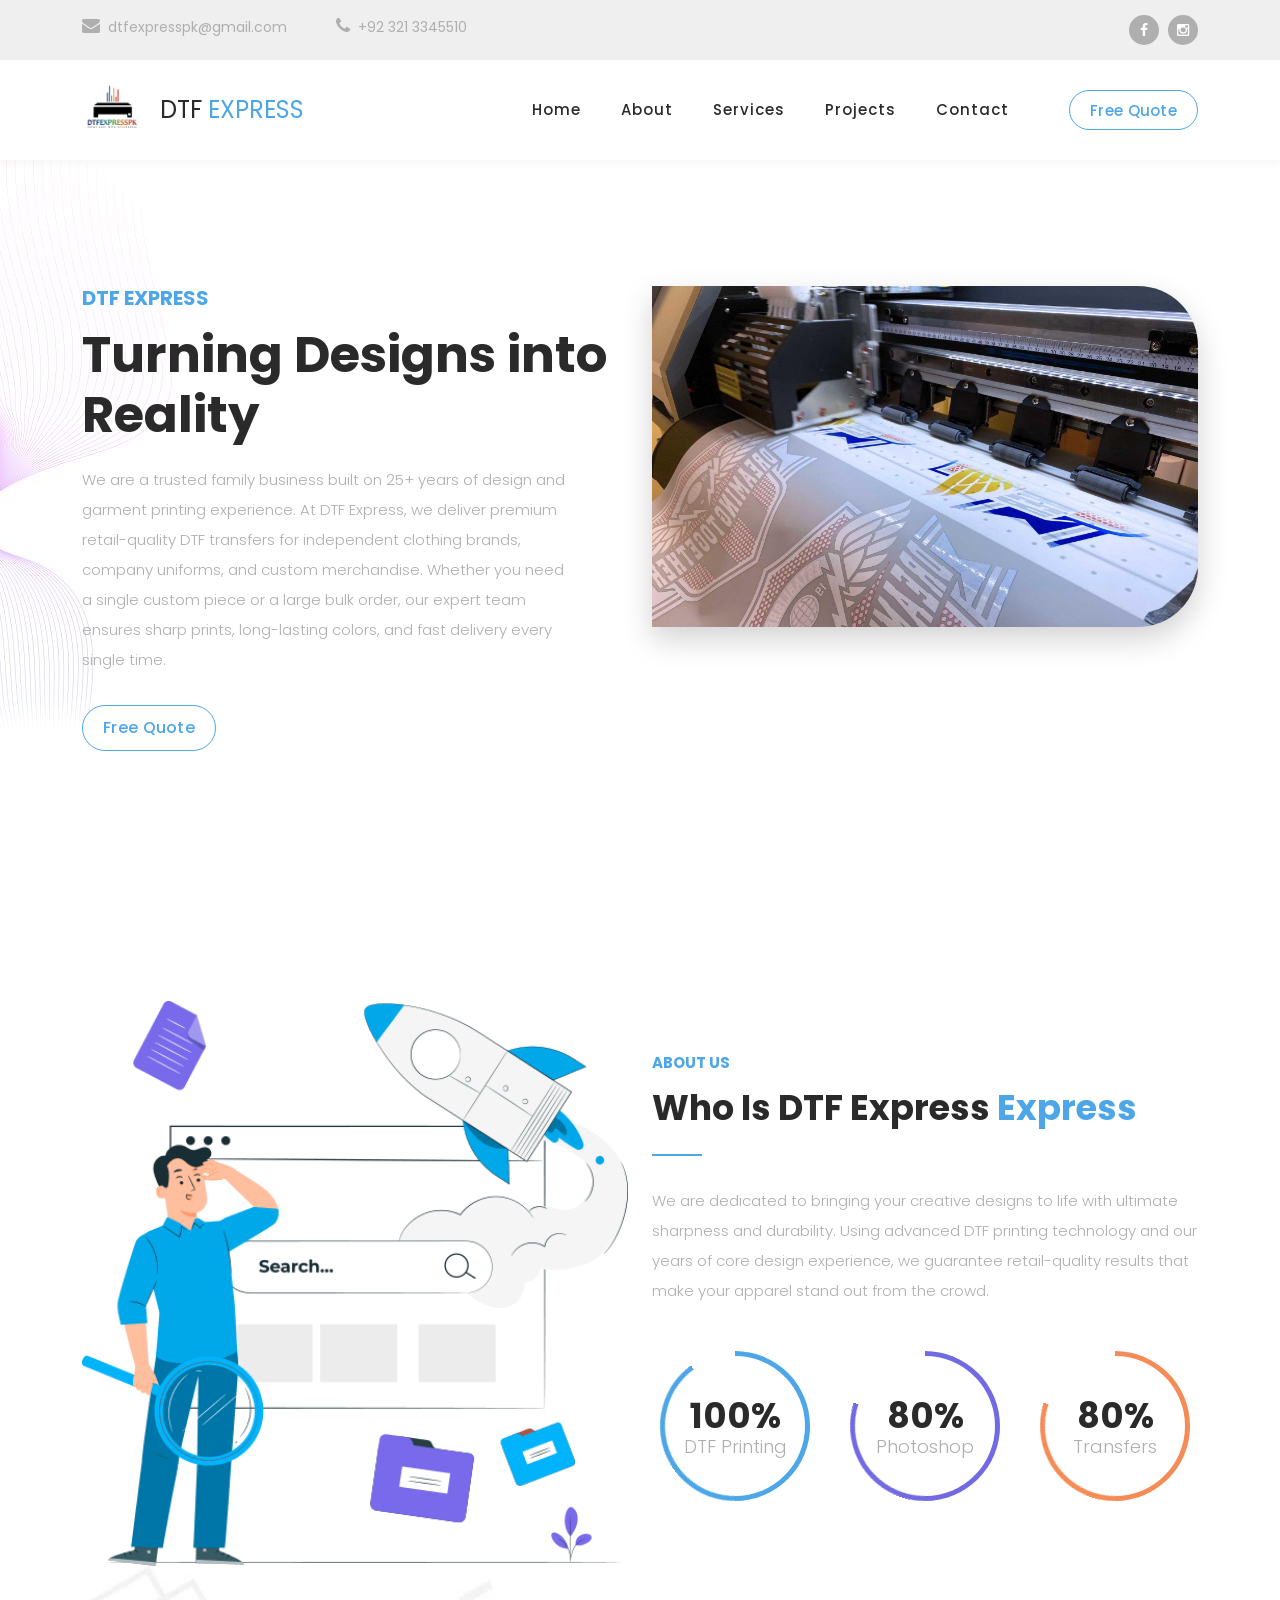
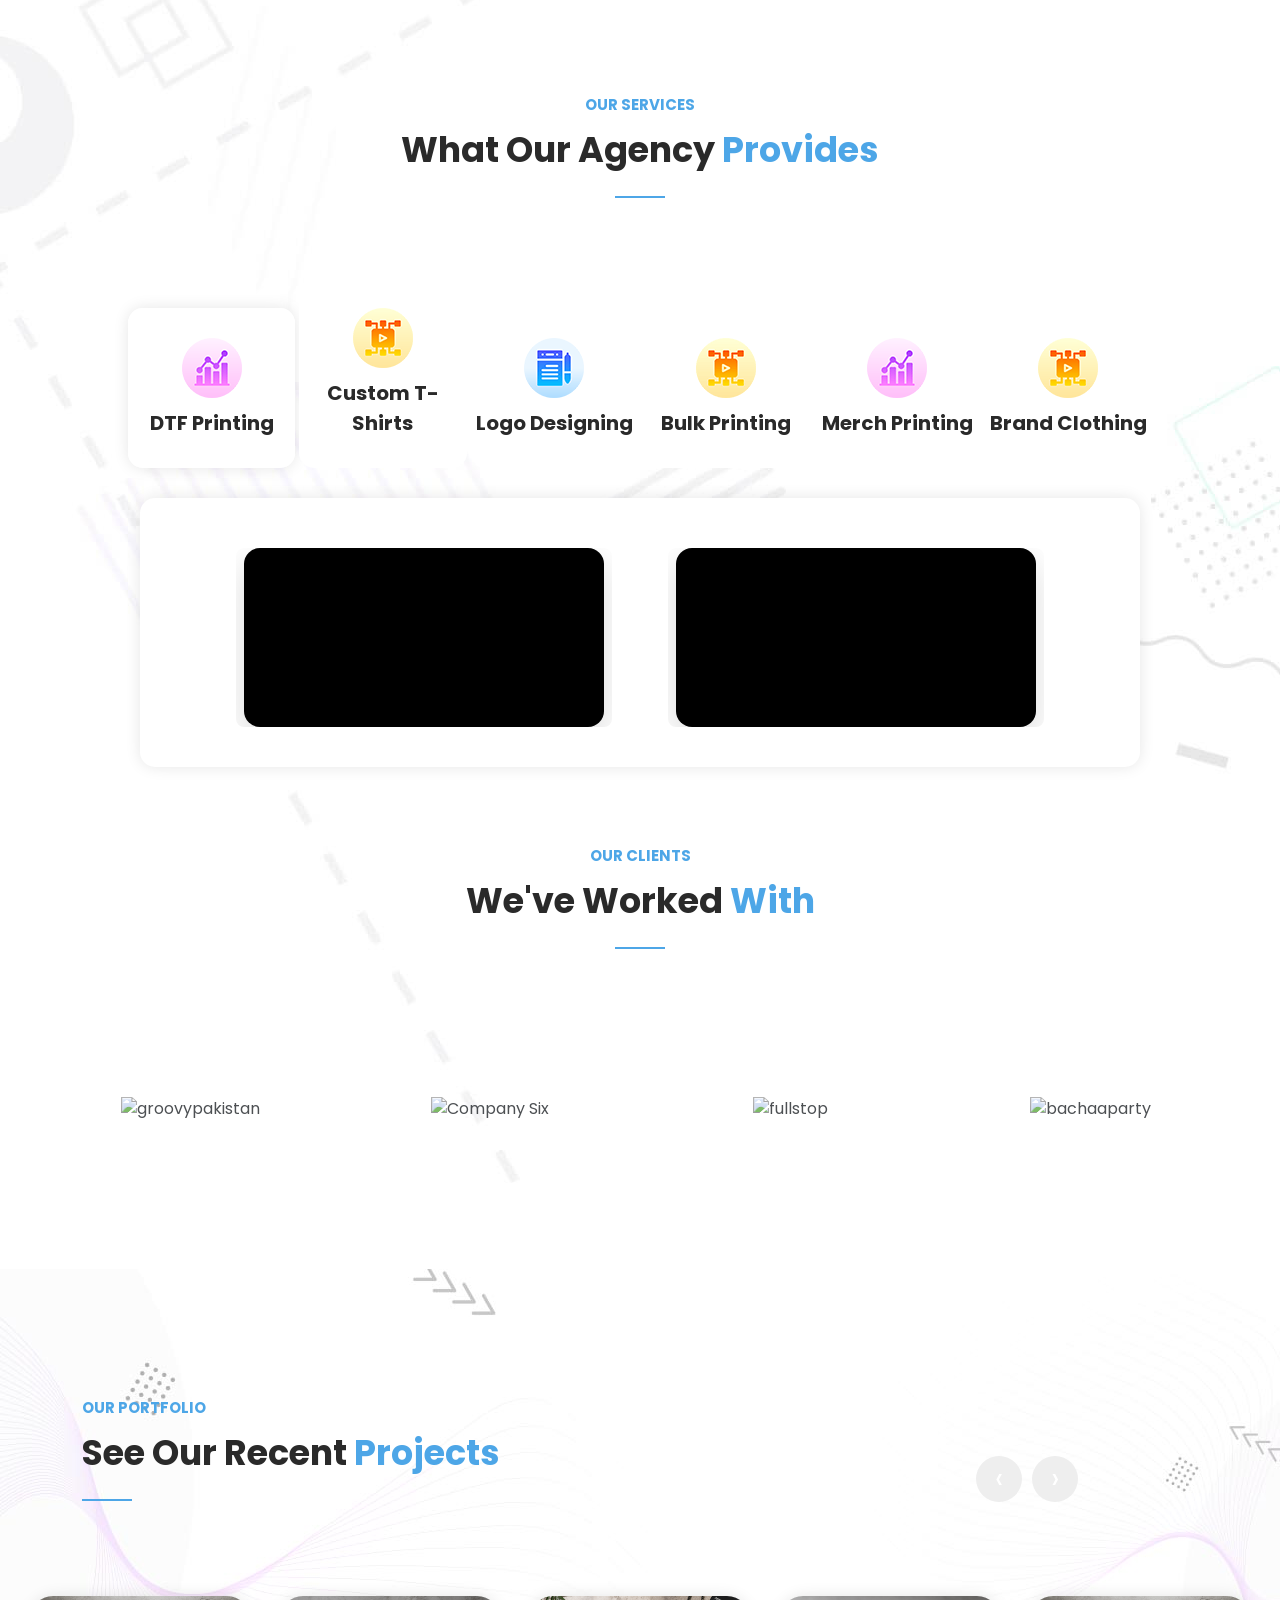
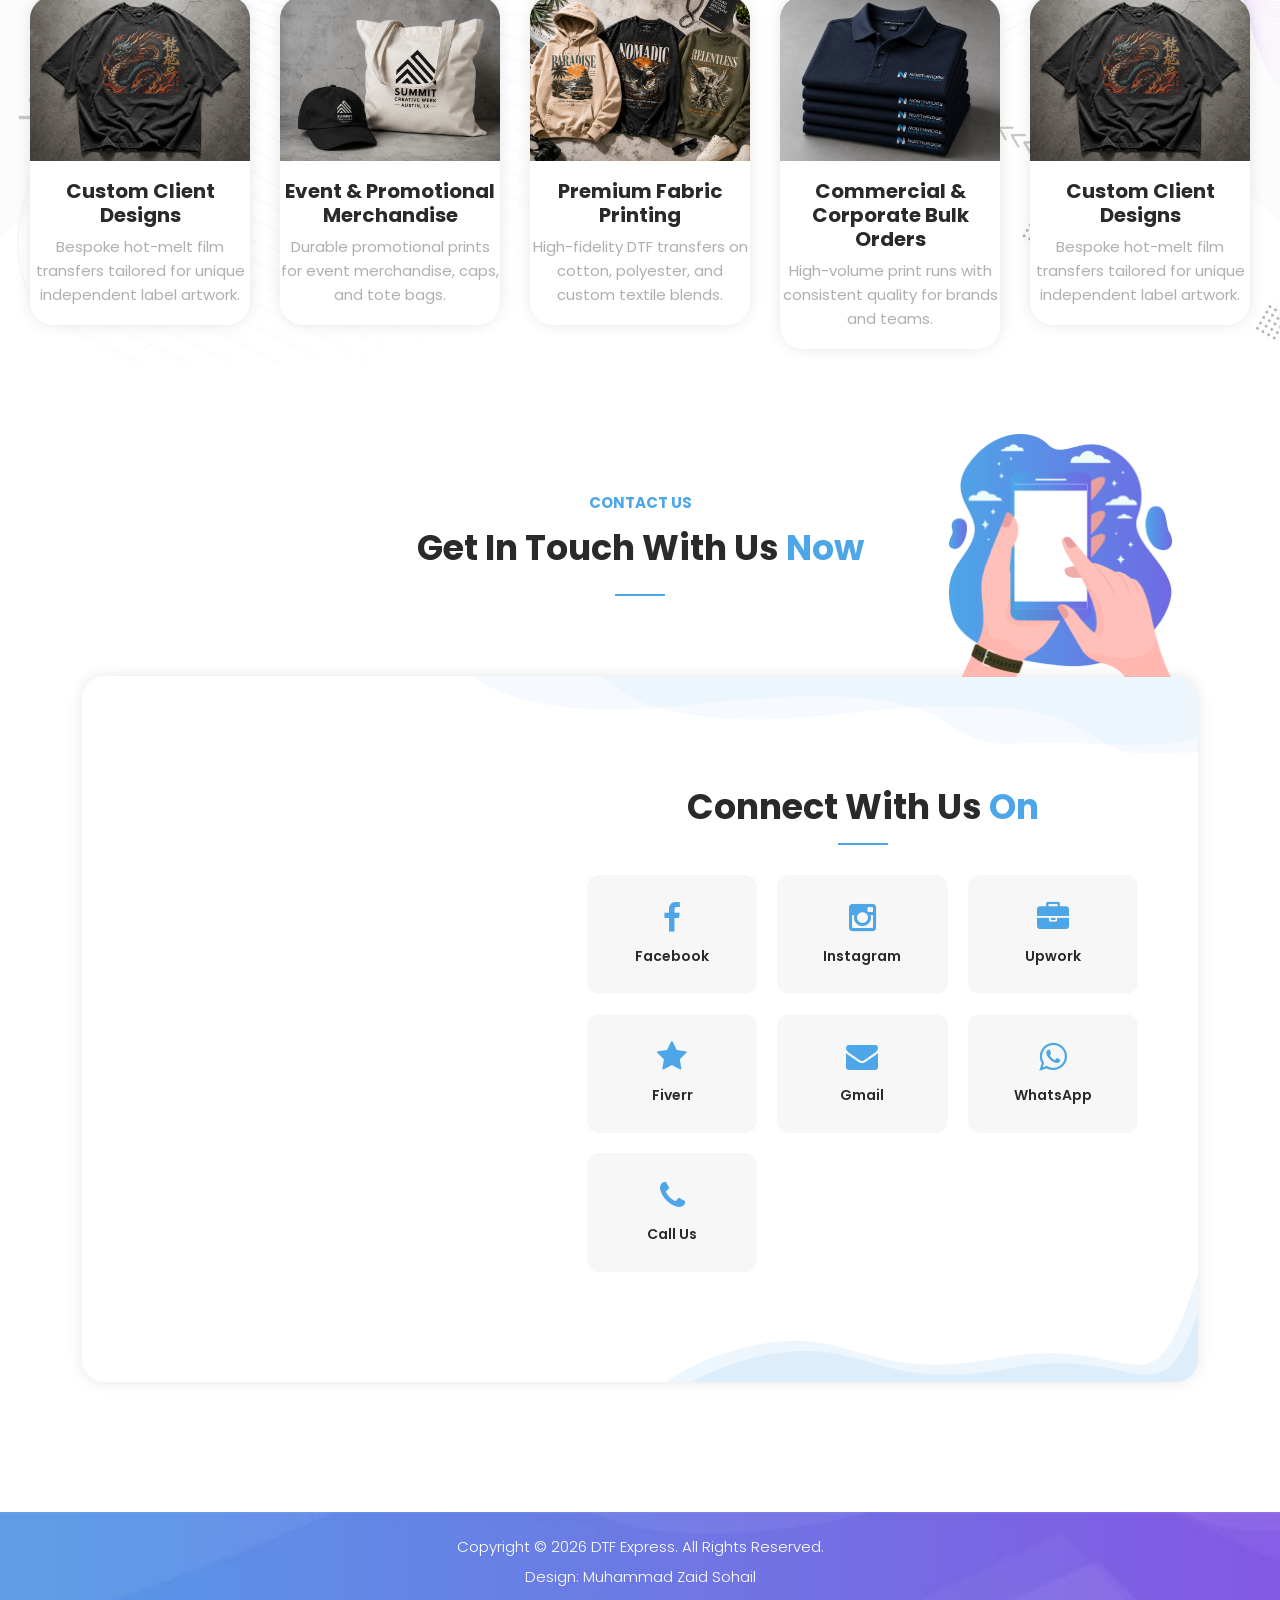
==== commit 601a2f5b: "Fixed mobile responsiveness and video spacing issues" ====
--- a/index.html
+++ b/index.html
@@ -11,7 +11,7 @@
     <link rel="preconnect" href="https://fonts.gstatic.com" crossorigin>
     <link href="https://fonts.googleapis.com/css2?family=Poppins:wght@100;200;300;400;500;600;700;800;900&display=swap" rel="stylesheet">
 
-    <title>DigiMedia - Creative SEO HTML5 Template</title>
+    <title>DTF Express</title>
 
     <link href="vendor/bootstrap/css/bootstrap.min.css" rel="stylesheet">
 
@@ -59,7 +59,7 @@
         <div class="col-12">
           <nav class="main-nav">
             <a href="#top" class="logo">
-              <img src="assets/images/./dtf-express-logo.png" alt="DTF Express" class="nav-logo-image">
+              <img loading='lazy' src="assets/images/./dtf-express-logo.png" alt="DTF Express" class="nav-logo-image">
               <span class="nav-brand-text">DTF <em>EXPRESS</em></span>
             </a>
             <ul class="nav">
@@ -101,7 +101,7 @@
             </div>
             <div class="col-lg-6">
               <div class="right-image wow fadeInRight" data-wow-duration="1s" data-wow-delay="0.5s">
-                <img src="assets/images/dtf%20machine.jpg" alt="" class="curved-right">
+                <img loading='lazy' src="assets/images/dtf%20machine.jpg" alt="" class="curved-right">
               </div>
             </div>
           </div>
@@ -117,7 +117,7 @@
           <div class="row">
             <div class="col-lg-6">
               <div class="about-left-image  wow fadeInLeft" data-wow-duration="1s" data-wow-delay="0.5s">
-                <img src="assets/images/about-dec-v3.png" alt="">
+                <img loading='lazy' src="assets/images/about-dec-v3.png" alt="">
               </div>
             </div>
             <div class="col-lg-6 align-self-center  wow fadeInRight" data-wow-duration="1s" data-wow-delay="0.5s">
@@ -210,37 +210,37 @@
                   <div class="menu">
                     <div class="first-thumb active">
                       <div class="thumb">
-                        <span class="icon"><img src="assets/images/service-icon-01.png" alt=""></span>
+                        <span class="icon"><img loading='lazy' src="assets/images/service-icon-01.png" alt=""></span>
                         DTF Printing
                       </div>
                     </div>
                     <div>
                       <div class="thumb">                 
-                        <span class="icon"><img src="assets/images/service-icon-02.png" alt=""></span>
+                        <span class="icon"><img loading='lazy' src="assets/images/service-icon-02.png" alt=""></span>
                         Custom T-Shirts
                       </div>
                     </div>
                     <div>
                       <div class="thumb">                 
-                        <span class="icon"><img src="assets/images/service-icon-03.png" alt=""></span>
+                        <span class="icon"><img loading='lazy' src="assets/images/service-icon-03.png" alt=""></span>
                         Logo Designing
                       </div>
                     </div>
                     <div>
                       <div class="thumb">                 
-                        <span class="icon"><img src="assets/images/service-icon-04.png" alt=""></span>
+                        <span class="icon"><img loading='lazy' src="assets/images/service-icon-04.png" alt=""></span>
                         Bulk Printing
                       </div>
                     </div>
                     <div>
                       <div class="thumb">                 
-                        <span class="icon"><img src="assets/images/service-icon-01.png" alt=""></span>
+                        <span class="icon"><img loading='lazy' src="assets/images/service-icon-01.png" alt=""></span>
                         Merch Printing
                       </div>
                     </div>
                     <div class="last-thumb">
                       <div class="thumb">                 
-                        <span class="icon"><img src="assets/images/service-icon-02.png" alt=""></span>
+                        <span class="icon"><img loading='lazy' src="assets/images/service-icon-02.png" alt=""></span>
                         Brand Clothing
                       </div>
                     </div>
@@ -290,7 +290,7 @@
                             <div class="col-lg-6 align-self-center">
                               <div class="right-image">
                                 <!-- image placeholder -->
-                                <img src="assets/images/Custom T-Shirts.png" alt="Custom T-Shirts" class="small-img">
+                                <img loading='lazy' src="assets/images/Custom T-Shirts.png" alt="Custom T-Shirts" class="small-img">
                               </div>
                             </div>
                           </div>
@@ -311,7 +311,7 @@
                             </div>
                             <div class="col-lg-6 align-self-center">
                               <div class="right-image">
-                                <img src="assets/images/logo designing.png" alt="Logo Designing">
+                                <img loading='lazy' src="assets/images/logo designing.png" alt="Logo Designing">
                               </div>
                             </div>
                           </div>
@@ -332,7 +332,7 @@
                             </div>
                             <div class="col-lg-6 align-self-center">
                               <div class="right-image">
-                                <img src="assets/images/bulk-printing.jpg" alt="Bulk Printing">
+                                <img loading='lazy' src="assets/images/bulk-printing.jpg" alt="Bulk Printing">
                               </div>
                             </div>
                           </div>
@@ -353,7 +353,7 @@
                             </div>
                             <div class="col-lg-6 align-self-center">
                               <div class="right-image">
-                                <img src="assets/images/deisgns.png" alt="Merch Printing">
+                                <img loading='lazy' src="assets/images/deisgns.png" alt="Merch Printing">
                               </div>
                             </div>
                           </div>
@@ -374,7 +374,7 @@
                             </div>
                             <div class="col-lg-6 align-self-center">
                               <div class="right-image">
-                                <img src="assets/images/brand-clothing.png" alt="Brand Clothing">
+                                <img loading='lazy' src="assets/images/brand-clothing.png" alt="Brand Clothing">
                               </div>
                             </div>
                           </div>
@@ -406,62 +406,62 @@
       <div class="row clients-grid">
         <div class="col-lg-3 col-md-6 wow fadeInUp" data-wow-duration="1s" data-wow-delay="0.2s">
           <div class="client-logo">
-            <img src="https://www.fullstop.com.pk/cdn/shop/files/logo_1015_x_300_px_800_x_370_px_600_x_250_px_400_x_180_px_250_x_130_px_200_x_80_px.svg?v=1769526402&width=90" alt="fullstop">
+            <img loading='lazy' src="https://www.fullstop.com.pk/cdn/shop/files/logo_1015_x_300_px_800_x_370_px_600_x_250_px_400_x_180_px_250_x_130_px_200_x_80_px.svg?v=1769526402&width=90" alt="fullstop">
           </div>
         </div>
         <div class="col-lg-3 col-md-6 wow fadeInUp" data-wow-duration="1s" data-wow-delay="0.4s">
           <div class="client-logo">
-            <img src="https://bachaaparty.com/cdn/shop/files/logo_7b10f668-489a-47a6-b652-f6cdc2567fd3.png?v=1638361219&width=100" alt="bachaaparty">
+            <img loading='lazy' src="https://bachaaparty.com/cdn/shop/files/logo_7b10f668-489a-47a6-b652-f6cdc2567fd3.png?v=1638361219&width=100" alt="bachaaparty">
           </div>
         </div>
         <div class="col-lg-3 col-md-6 wow fadeInUp" data-wow-duration="1s" data-wow-delay="0.6s">
           <div class="client-logo">
-            <img src="assets/images/chase-up-logo.png" alt="Chase Upy">
+            <img loading='lazy' src="assets/images/chase-up-logo.png" alt="Chase Upy">
           </div>
         </div>
         <div class="col-lg-3 col-md-6 wow fadeInUp" data-wow-duration="1s" data-wow-delay="0.8s">
           <div class="client-logo">
-            <img src="assets/images/cokestudio-logo.png" alt="cokestudio-logo">
+            <img loading='lazy' src="assets/images/cokestudio-logo.png" alt="cokestudio-logo">
           </div>
         </div>        <div class="col-lg-3 col-md-6 wow fadeInUp" data-wow-duration="1s" data-wow-delay="1.0s">
           <div class="client-logo">
-            <img src="https://groovypakistan.com/cdn/shop/files/Asset_5NewL2.png?v=1756424169&width=120" alt="groovypakistan">
+            <img loading='lazy' src="https://groovypakistan.com/cdn/shop/files/Asset_5NewL2.png?v=1756424169&width=120" alt="groovypakistan">
           </div>
         </div>
         <div class="col-lg-3 col-md-6 wow fadeInUp" data-wow-duration="1s" data-wow-delay="1.2s">
           <div class="client-logo">
-            <img src="assets/images/company6-logo.png" alt="Company Six">
+            <img loading='lazy' src="assets/images/company6-logo.png" alt="Company Six">
           </div>
         </div>
         <!-- duplicate set for seamless scroll -->
         <div class="col-lg-3 col-md-6 wow fadeInUp" data-wow-duration="1s" data-wow-delay="1.4s">
           <div class="client-logo">
-            <img src="https://www.fullstop.com.pk/cdn/shop/files/logo_1015_x_300_px_800_x_370_px_600_x_250_px_400_x_180_px_250_x_130_px_200_x_80_px.svg?v=1769526402&width=90" alt="fullstop">
+            <img loading='lazy' src="https://www.fullstop.com.pk/cdn/shop/files/logo_1015_x_300_px_800_x_370_px_600_x_250_px_400_x_180_px_250_x_130_px_200_x_80_px.svg?v=1769526402&width=90" alt="fullstop">
           </div>
         </div>
         <div class="col-lg-3 col-md-6 wow fadeInUp" data-wow-duration="1s" data-wow-delay="1.6s">
           <div class="client-logo">
-            <img src="https://bachaaparty.com/cdn/shop/files/logo_7b10f668-489a-47a6-b652-f6cdc2567fd3.png?v=1638361219&width=100" alt="bachaaparty">
+            <img loading='lazy' src="https://bachaaparty.com/cdn/shop/files/logo_7b10f668-489a-47a6-b652-f6cdc2567fd3.png?v=1638361219&width=100" alt="bachaaparty">
           </div>
         </div>
         <div class="col-lg-3 col-md-6 wow fadeInUp" data-wow-duration="1s" data-wow-delay="1.8s">
           <div class="client-logo">
-            <img src="assets/images/chase-up-logo.png" alt="Chase Upy">
+            <img loading='lazy' src="assets/images/chase-up-logo.png" alt="Chase Upy">
           </div>
         </div>
         <div class="col-lg-3 col-md-6 wow fadeInUp" data-wow-duration="1s" data-wow-delay="2.0s">
           <div class="client-logo">
-            <img src="assets/images/cokestudio-logo.png" alt="cokestudio-logo">
+            <img loading='lazy' src="assets/images/cokestudio-logo.png" alt="cokestudio-logo">
           </div>
         </div>
         <div class="col-lg-3 col-md-6 wow fadeInUp" data-wow-duration="1s" data-wow-delay="2.2s">
           <div class="client-logo">
-            <img src="https://groovypakistan.com/cdn/shop/files/Asset_5NewL2.png?v=1756424169&width=120" alt="groovypakistan">
+            <img loading='lazy' src="https://groovypakistan.com/cdn/shop/files/Asset_5NewL2.png?v=1756424169&width=120" alt="groovypakistan">
           </div>
         </div>
         <div class="col-lg-3 col-md-6 wow fadeInUp" data-wow-duration="1s" data-wow-delay="2.4s">
           <div class="client-logo">
-            <img src="assets/images/company6-logo.png" alt="Company Six">
+            <img loading='lazy' src="assets/images/company6-logo.png" alt="Company Six">
           </div>
         </div>
       </div>
@@ -490,7 +490,7 @@
               <a href="#">
                 <div class="portfolio-item">
                   <div class="thumb">
-                    <img src="assets/images/premium-fabric-printing.png" alt="Fabric Printing">
+                    <img loading='lazy' src="assets/images/premium-fabric-printing.png" alt="Fabric Printing">
                   </div>
                   <div class="down-content">
                     <h4>Premium Fabric Printing</h4>
@@ -504,7 +504,7 @@
               <a href="#">
                 <div class="portfolio-item">
                   <div class="thumb">
-                    <img src="assets/images/Commercial & Corporate Bulk Orders.png" alt="Corporate Orders">
+                    <img loading='lazy' src="assets/images/Commercial & Corporate Bulk Orders.png" alt="Corporate Orders">
                   </div>
                   <div class="down-content">
                     <h4>Commercial & Corporate Bulk Orders</h4>
@@ -518,7 +518,7 @@
               <a href="#">
                 <div class="portfolio-item">
                   <div class="thumb">
-                    <img src="./assets/images/custome-client-design.png" alt="Custom Designs">
+                    <img loading='lazy' src="./assets/images/custome-client-design.png" alt="Custom Designs">
                   </div>
                   <div class="down-content">
                     <h4>Custom Client Designs</h4>
@@ -532,7 +532,7 @@
               <a href="#">
                 <div class="portfolio-item">
                   <div class="thumb">
-                    <img src="assets/images/Event & Promotional Merchandise.png" alt="Event Merch">
+                    <img loading='lazy' src="assets/images/Event & Promotional Merchandise.png" alt="Event Merch">
                   </div>
                   <div class="down-content">
                     <h4>Event & Promotional Merchandise</h4>
@@ -563,7 +563,7 @@
             <div class="row">
               <div class="col-lg-12">
                 <div class="contact-dec">
-                  <img src="assets/images/contact-dec-v3.png" alt="">
+                  <img loading='lazy' src="assets/images/contact-dec-v3.png" alt="">
                 </div>
               </div>
               <div class="col-lg-5">
--- a/assets/css/custom-curves.css
+++ b/assets/css/custom-curves.css
@@ -294,7 +294,9 @@
     max-width: 100px;
     max-height: 60px;
   }
-}.services-cards .section-heading{
+}
+
+.services-cards .section-heading{
   text-align: center;
   margin-bottom: 60px;
 }
@@ -405,3 +407,55 @@
     font-size: 18px;
   }
 }
+
+/* --- Safe Mobile Only Responsive Fixes --- */
+@media screen and (max-width: 768px) {
+    
+    /* 1. Two Videos Section (image_43746a.jpg Fix) */
+    /* Target the container wrapping the two videos */
+    .video-section-container, 
+    .videos-wrapper { 
+        display: flex !important;
+        flex-direction: column !important;
+        gap: 25px !important;
+        align-items: center !important;
+    }
+    .video-section-container video,
+    .videos-wrapper video {
+        width: 100% !important;
+        max-width: 100% !important;
+        height: auto !important;
+    }
+
+    /* 2. Map and Social Grid Section (image_437184.png Fix) */
+    /* Stack the map and the social cards vertically on mobile */
+    .map-social-parent-container {
+        display: flex !important;
+        flex-direction: column !important;
+        gap: 30px !important;
+    }
+    .map-container-class, .map-container-class iframe {
+        width: 100% !important;
+        height: 300px !important;
+    }
+    /* Make the 6 social buttons display in a clean 2-column grid on mobile */
+    .social-grid-container {
+        display: grid !important;
+        grid-template-columns: repeat(2, 1fr) !important;
+        gap: 15px !important;
+        width: 100% !important;
+    }
+
+    /* 3. Clients Logos Grid (image_4371a6.png Fix) */
+    /* Force logos to stack nicely or wrap into columns instead of stretching */
+    .clients-logo-wrapper, .logos-grid {
+        display: grid !important;
+        grid-template-columns: repeat(2, 1fr) !important;
+        gap: 20px !important;
+        justify-items: center !important;
+    }
+    .clients-logo-wrapper img, .logos-grid img {
+        max-width: 120px !important;
+        height: auto !important;
+    }
+}
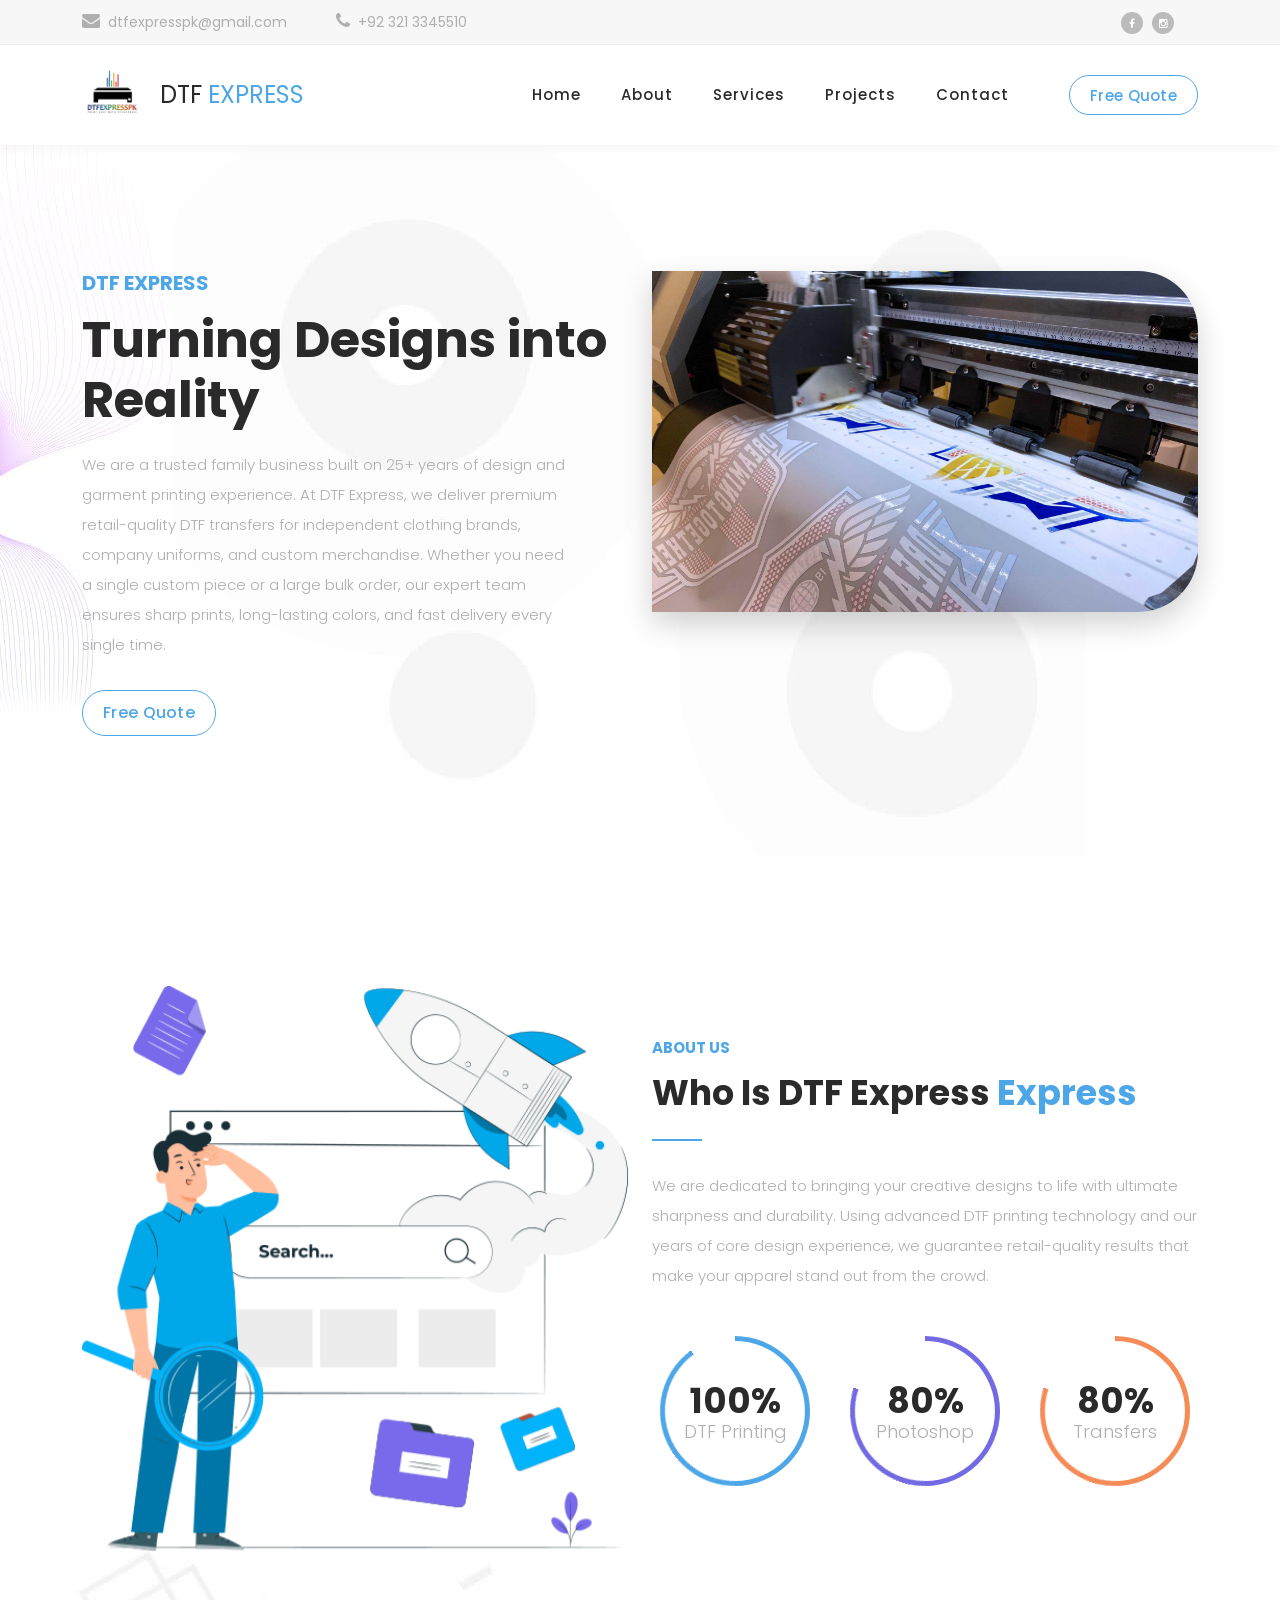
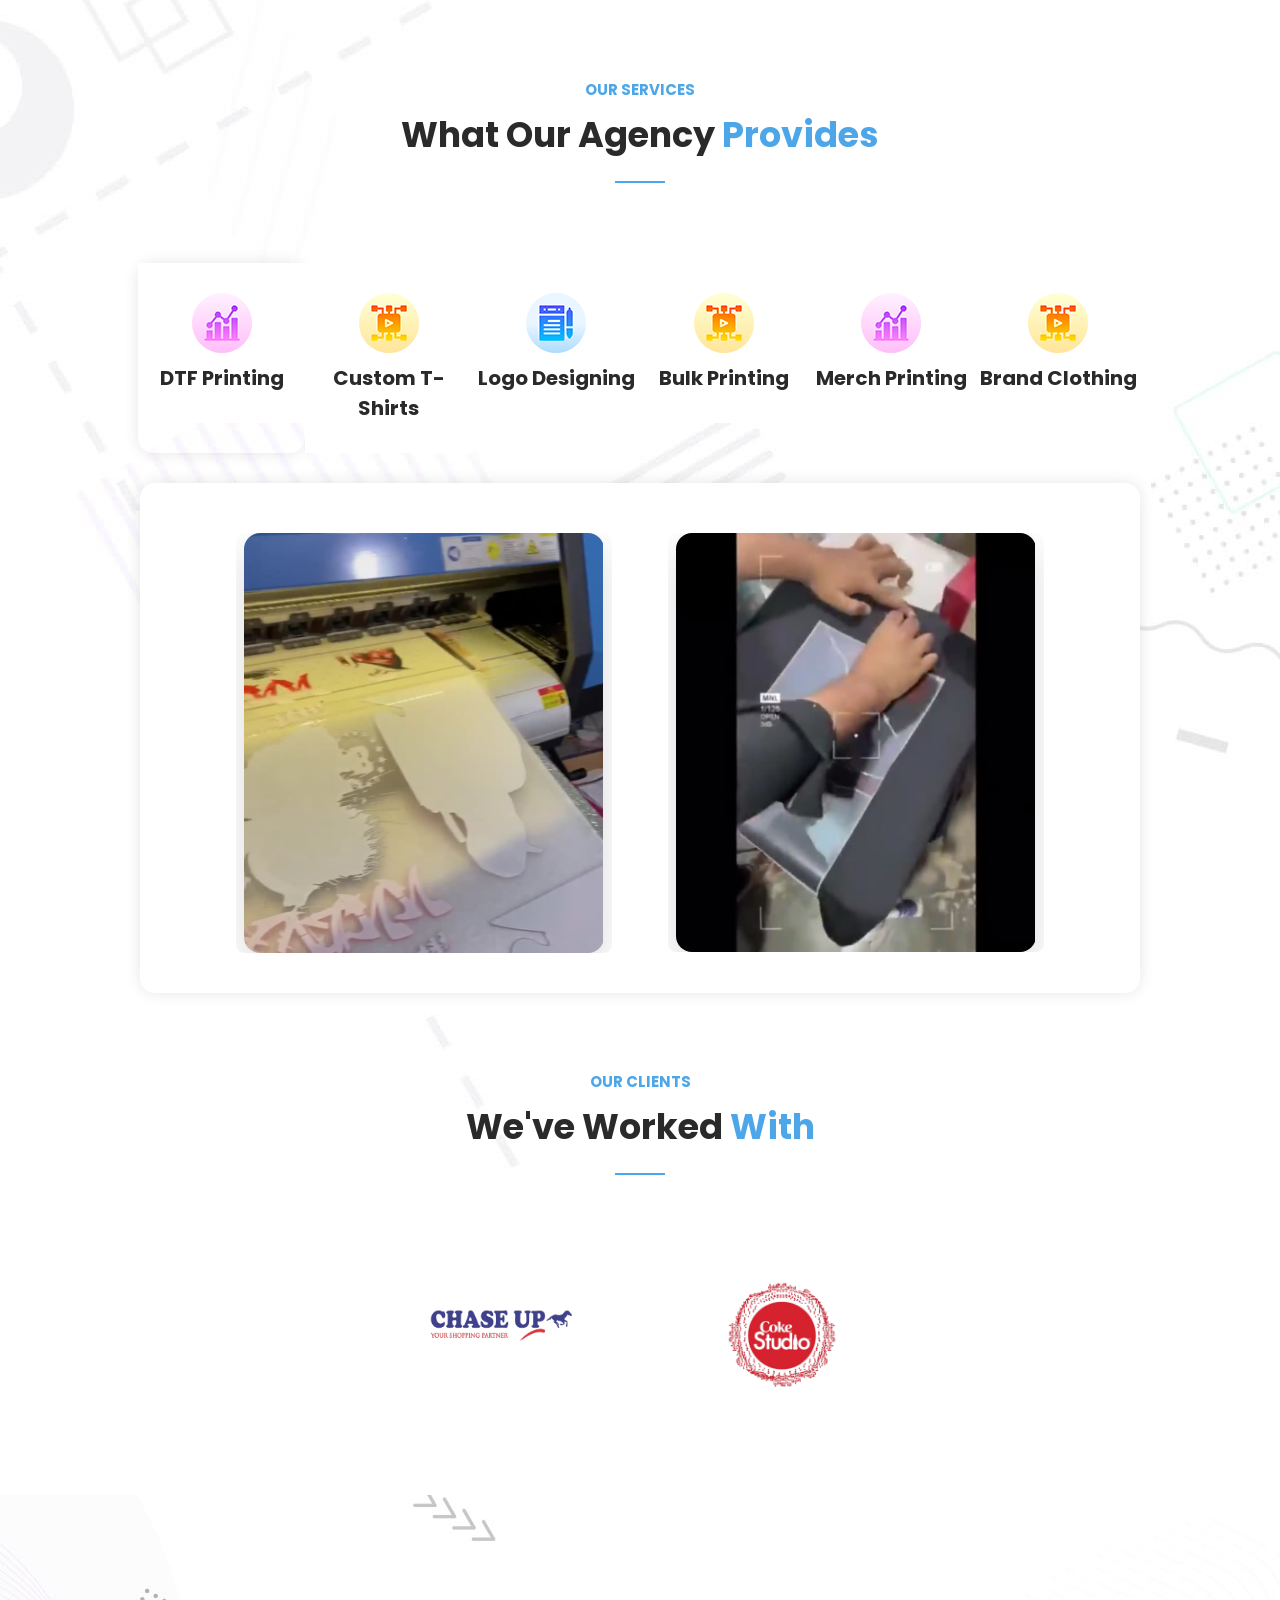
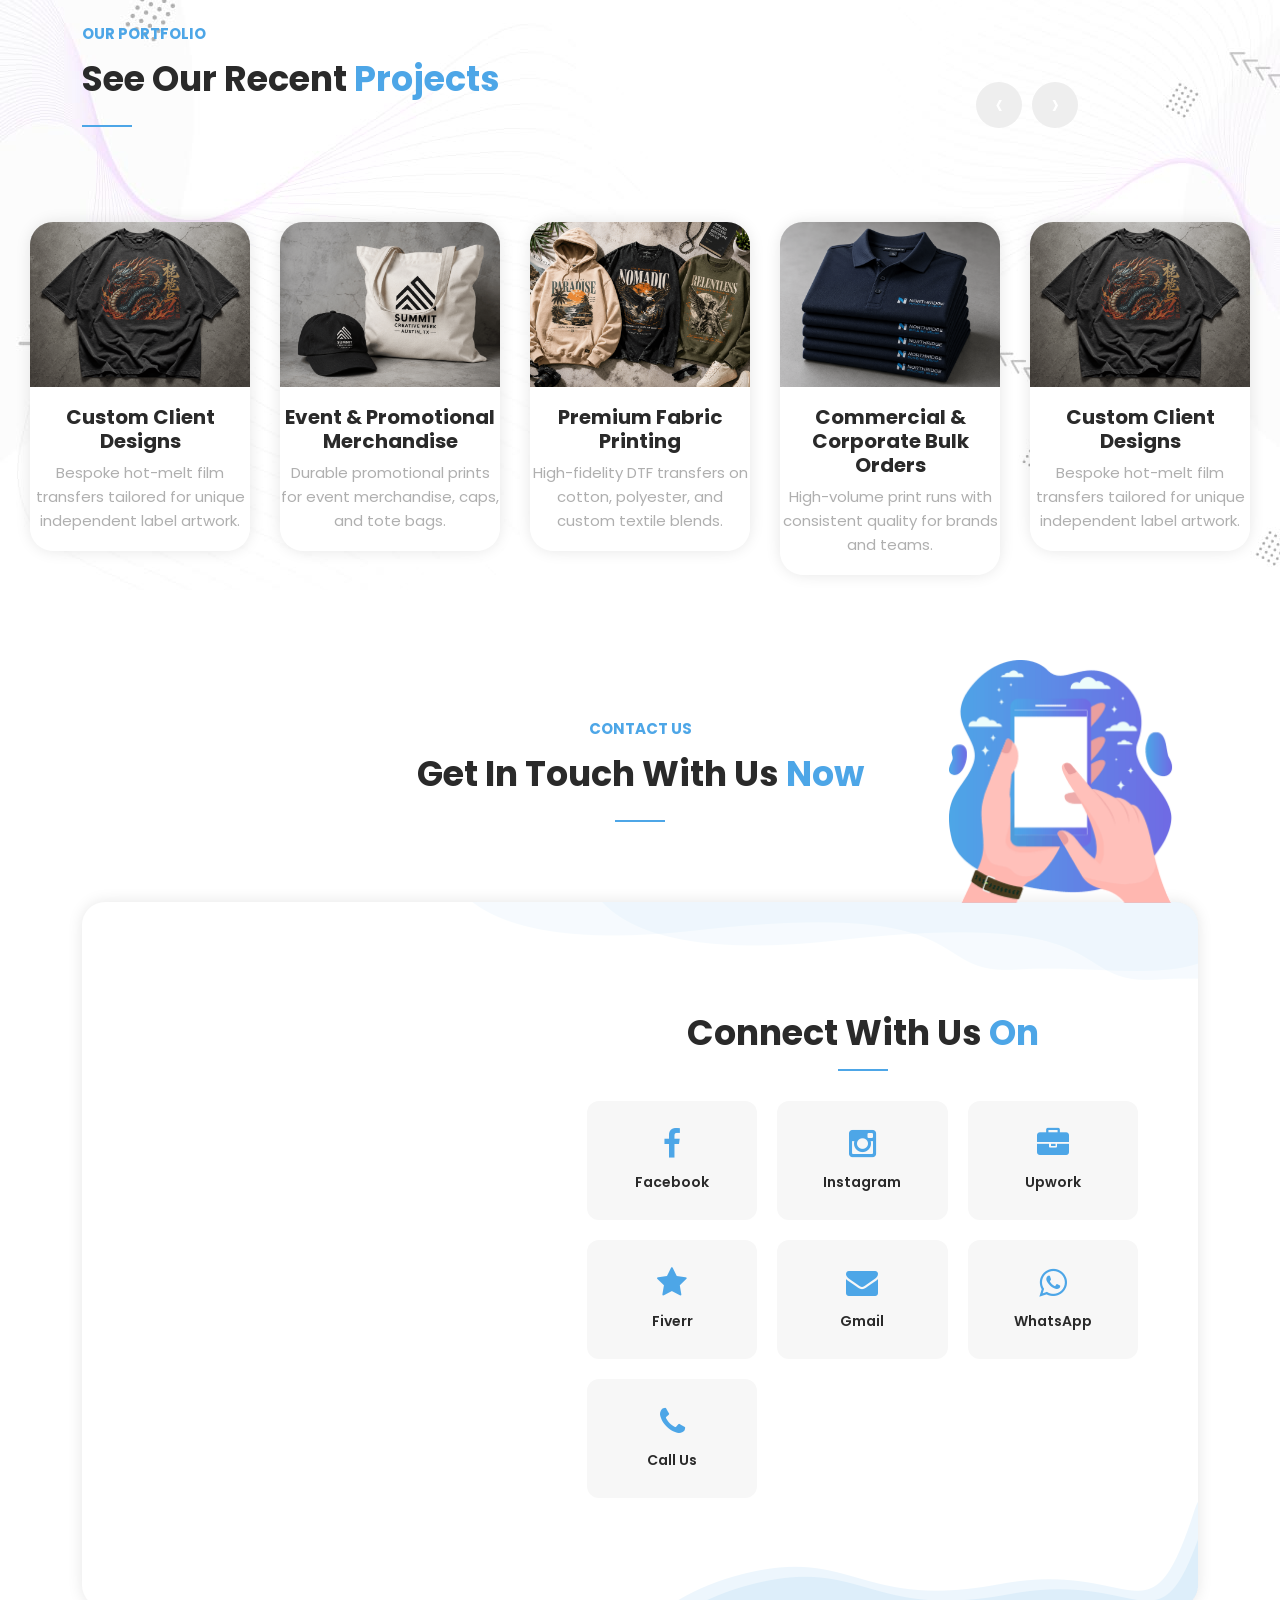
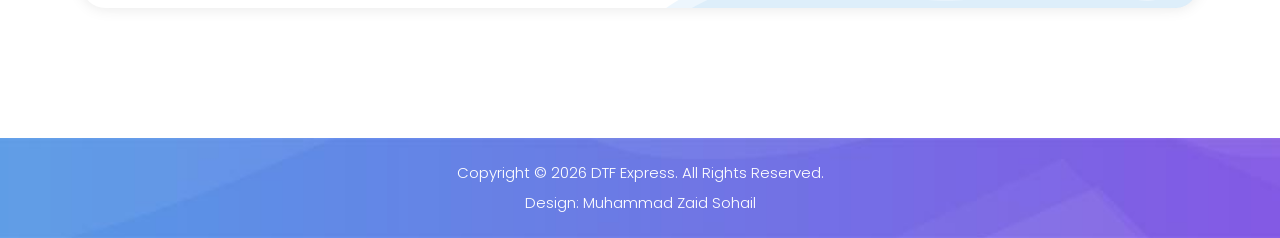
==== commit ec49aa67: "Fixed mobile layout and optimized slider speed" ====
--- a/index.html
+++ b/index.html
@@ -46,8 +46,8 @@
         </div>
         <div class="col-lg-4 col-sm-4 col-5">
           <ul class="social-media">
-            <li><a href="https://www.facebook.com/profile.php?id=61558800710284"><i class="fa fa-facebook"></i></a></li>
-            <li><a href="https://www.instagram.com/dtf_express/"><i class="fa fa-instagram"></i></a></li>
+            <li><a href="https://www.facebook.com/profile.php?id=61558800710284" style="display: inline-flex !important; justify-content: center !important; align-items: center !important; width: 22px !important; height: 22px !important; padding: 0 !important; margin: 0 !important; background-color: #bbb !important; border-radius: 50% !important;"><i class="fa fa-facebook" style="margin: 0 !important; padding: 0 !important; width: auto !important; height: auto !important; display: inline-block !important; text-align: center !important; font-size: 10px !important; color: #fff !important;"></i></a></li>
+            <li><a href="https://www.instagram.com/dtf_express/" style="display: inline-flex !important; justify-content: center !important; align-items: center !important; width: 22px !important; height: 22px !important; padding: 0 !important; margin: 0 !important; background-color: #bbb !important; border-radius: 50% !important;"><i class="fa fa-instagram" style="margin: 0 !important; padding: 0 !important; width: auto !important; height: auto !important; display: inline-block !important; text-align: center !important; font-size: 10px !important; color: #fff !important;"></i></a></li>
           </ul>
         </div>
       </div>
@@ -59,7 +59,7 @@
         <div class="col-12">
           <nav class="main-nav">
             <a href="#top" class="logo">
-              <img loading='lazy' src="assets/images/./dtf-express-logo.png" alt="DTF Express" class="nav-logo-image">
+              <img loading='eager' src="assets/images/./dtf-express-logo.png" alt="DTF Express" class="nav-logo-image">
               <span class="nav-brand-text">DTF <em>EXPRESS</em></span>
             </a>
             <ul class="nav">
@@ -101,7 +101,7 @@
             </div>
             <div class="col-lg-6">
               <div class="right-image wow fadeInRight" data-wow-duration="1s" data-wow-delay="0.5s">
-                <img loading='lazy' src="assets/images/dtf%20machine.jpg" alt="" class="curved-right">
+                <img loading='eager' src="assets/images/dtf%20machine.jpg" alt="" class="curved-right">
               </div>
             </div>
           </div>
@@ -207,41 +207,41 @@
             <div class="grid">
               <div class="row">
                 <div class="col-lg-12">
-                  <div class="menu">
-                    <div class="first-thumb active">
+                  <div class="menu custom-services-wrapper services-tabs-container">
+                    <div class="active">
                       <div class="thumb">
-                        <span class="icon"><img loading='lazy' src="assets/images/service-icon-01.png" alt=""></span>
-                        DTF Printing
+                        <div class="icon"><img loading="lazy" src="assets/images/service-icon-01.png" alt=""></div>
+                        <div class="force-visible-text">DTF Printing</div>
                       </div>
                     </div>
                     <div>
-                      <div class="thumb">                 
-                        <span class="icon"><img loading='lazy' src="assets/images/service-icon-02.png" alt=""></span>
-                        Custom T-Shirts
+                      <div class="thumb">
+                        <div class="icon"><img loading="lazy" src="assets/images/service-icon-02.png" alt=""></div>
+                        <div class="force-visible-text">Custom T-Shirts</div>
                       </div>
                     </div>
                     <div>
-                      <div class="thumb">                 
-                        <span class="icon"><img loading='lazy' src="assets/images/service-icon-03.png" alt=""></span>
-                        Logo Designing
+                      <div class="thumb">
+                        <div class="icon"><img loading="lazy" src="assets/images/service-icon-03.png" alt=""></div>
+                        <div class="force-visible-text">Logo Designing</div>
                       </div>
                     </div>
                     <div>
-                      <div class="thumb">                 
-                        <span class="icon"><img loading='lazy' src="assets/images/service-icon-04.png" alt=""></span>
-                        Bulk Printing
+                      <div class="thumb">
+                        <div class="icon"><img loading="lazy" src="assets/images/service-icon-04.png" alt=""></div>
+                        <div class="force-visible-text">Bulk Printing</div>
                       </div>
                     </div>
                     <div>
-                      <div class="thumb">                 
-                        <span class="icon"><img loading='lazy' src="assets/images/service-icon-01.png" alt=""></span>
-                        Merch Printing
-                      </div>
-                    </div>
-                    <div class="last-thumb">
-                      <div class="thumb">                 
-                        <span class="icon"><img loading='lazy' src="assets/images/service-icon-02.png" alt=""></span>
-                        Brand Clothing
+                      <div class="thumb">
+                        <div class="icon"><img loading="lazy" src="assets/images/service-icon-01.png" alt=""></div>
+                        <div class="force-visible-text">Merch Printing</div>
+                      </div>
+                    </div>
+                    <div>
+                      <div class="thumb">
+                        <div class="icon"><img loading="lazy" src="assets/images/service-icon-02.png" alt=""></div>
+                        <div class="force-visible-text">Brand Clothing</div>
                       </div>
                     </div>
                   </div>
@@ -256,7 +256,7 @@
                               <div class="left-text">
                                 <!-- <h4>DTF Printing</h4> -->
                                 <div class="video-wrap">
-                                  <video class="service-video" autoplay muted loop playsinline>
+                                  <video class="service-video" autoplay muted loop playsinline preload="none" poster="assets/images/dtf-video-poster.jpg">
                                     <source src="assets/images/dtf-video.mp4" type="video/mp4">
                                   </video>
                                 </div>
@@ -265,7 +265,7 @@
                             <div class="col-lg-6 align-self-center">
                               <div class="right-image">
                                 <div class="video-wrap">
-                                  <video class="service-video" autoplay muted loop playsinline>
+                                  <video class="service-video" autoplay muted loop playsinline preload="none" poster="assets/images/print-poster.jpg">
                                     <source src="assets/images/print.mp4" type="video/mp4">
                                   </video>
                                 </div>
@@ -403,65 +403,35 @@
           </div>
         </div>
       </div>
-      <div class="row clients-grid">
-        <div class="col-lg-3 col-md-6 wow fadeInUp" data-wow-duration="1s" data-wow-delay="0.2s">
+      <div class="clients-grid owl-carousel">
+        <div class="item">
           <div class="client-logo">
-            <img loading='lazy' src="https://www.fullstop.com.pk/cdn/shop/files/logo_1015_x_300_px_800_x_370_px_600_x_250_px_400_x_180_px_250_x_130_px_200_x_80_px.svg?v=1769526402&width=90" alt="fullstop">
-          </div>
-        </div>
-        <div class="col-lg-3 col-md-6 wow fadeInUp" data-wow-duration="1s" data-wow-delay="0.4s">
+            <img class="owl-lazy" data-src="https://www.fullstop.com.pk/cdn/shop/files/logo_1015_x_300_px_800_x_370_px_600_x_250_px_400_x_180_px_250_x_130_px_200_x_80_px.svg?v=1769526402&width=90" alt="fullstop">
+          </div>
+        </div>
+        <div class="item">
           <div class="client-logo">
-            <img loading='lazy' src="https://bachaaparty.com/cdn/shop/files/logo_7b10f668-489a-47a6-b652-f6cdc2567fd3.png?v=1638361219&width=100" alt="bachaaparty">
-          </div>
-        </div>
-        <div class="col-lg-3 col-md-6 wow fadeInUp" data-wow-duration="1s" data-wow-delay="0.6s">
+            <img class="owl-lazy" data-src="https://bachaaparty.com/cdn/shop/files/logo_7b10f668-489a-47a6-b652-f6cdc2567fd3.png?v=1638361219&width=100" alt="bachaaparty">
+          </div>
+        </div>
+        <div class="item">
           <div class="client-logo">
-            <img loading='lazy' src="assets/images/chase-up-logo.png" alt="Chase Upy">
-          </div>
-        </div>
-        <div class="col-lg-3 col-md-6 wow fadeInUp" data-wow-duration="1s" data-wow-delay="0.8s">
+            <img class="owl-lazy" data-src="assets/images/chase-up-logo.png" alt="Chase Upy">
+          </div>
+        </div>
+        <div class="item">
           <div class="client-logo">
-            <img loading='lazy' src="assets/images/cokestudio-logo.png" alt="cokestudio-logo">
-          </div>
-        </div>        <div class="col-lg-3 col-md-6 wow fadeInUp" data-wow-duration="1s" data-wow-delay="1.0s">
+            <img class="owl-lazy" data-src="assets/images/cokestudio-logo.png" alt="cokestudio-logo">
+          </div>
+        </div>
+        <div class="item">
           <div class="client-logo">
-            <img loading='lazy' src="https://groovypakistan.com/cdn/shop/files/Asset_5NewL2.png?v=1756424169&width=120" alt="groovypakistan">
-          </div>
-        </div>
-        <div class="col-lg-3 col-md-6 wow fadeInUp" data-wow-duration="1s" data-wow-delay="1.2s">
+            <img class="owl-lazy" data-src="https://groovypakistan.com/cdn/shop/files/Asset_5NewL2.png?v=1756424169&width=120" alt="groovypakistan">
+          </div>
+        </div>
+        <div class="item">
           <div class="client-logo">
-            <img loading='lazy' src="assets/images/company6-logo.png" alt="Company Six">
-          </div>
-        </div>
-        <!-- duplicate set for seamless scroll -->
-        <div class="col-lg-3 col-md-6 wow fadeInUp" data-wow-duration="1s" data-wow-delay="1.4s">
-          <div class="client-logo">
-            <img loading='lazy' src="https://www.fullstop.com.pk/cdn/shop/files/logo_1015_x_300_px_800_x_370_px_600_x_250_px_400_x_180_px_250_x_130_px_200_x_80_px.svg?v=1769526402&width=90" alt="fullstop">
-          </div>
-        </div>
-        <div class="col-lg-3 col-md-6 wow fadeInUp" data-wow-duration="1s" data-wow-delay="1.6s">
-          <div class="client-logo">
-            <img loading='lazy' src="https://bachaaparty.com/cdn/shop/files/logo_7b10f668-489a-47a6-b652-f6cdc2567fd3.png?v=1638361219&width=100" alt="bachaaparty">
-          </div>
-        </div>
-        <div class="col-lg-3 col-md-6 wow fadeInUp" data-wow-duration="1s" data-wow-delay="1.8s">
-          <div class="client-logo">
-            <img loading='lazy' src="assets/images/chase-up-logo.png" alt="Chase Upy">
-          </div>
-        </div>
-        <div class="col-lg-3 col-md-6 wow fadeInUp" data-wow-duration="1s" data-wow-delay="2.0s">
-          <div class="client-logo">
-            <img loading='lazy' src="assets/images/cokestudio-logo.png" alt="cokestudio-logo">
-          </div>
-        </div>
-        <div class="col-lg-3 col-md-6 wow fadeInUp" data-wow-duration="1s" data-wow-delay="2.2s">
-          <div class="client-logo">
-            <img loading='lazy' src="https://groovypakistan.com/cdn/shop/files/Asset_5NewL2.png?v=1756424169&width=120" alt="groovypakistan">
-          </div>
-        </div>
-        <div class="col-lg-3 col-md-6 wow fadeInUp" data-wow-duration="1s" data-wow-delay="2.4s">
-          <div class="client-logo">
-            <img loading='lazy' src="assets/images/company6-logo.png" alt="Company Six">
+            <img class="owl-lazy" data-src="assets/images/company6-logo.png" alt="Company Six">
           </div>
         </div>
       </div>
--- a/assets/css/templatemo-digimedia-v3.css
+++ b/assets/css/templatemo-digimedia-v3.css
@@ -1279,7 +1279,7 @@
   margin-bottom: 30px;
 }
 
-.services .naccs .menu div {
+.services .naccs .menu > div {
   color: #2a2a2a;
   margin: 0px;
   width: 15%;
@@ -1690,7 +1690,6 @@
 
 .blog-post .down-content .border-first-button {
   display: inline-block;
-  float: right;
 }
 
 .blog-posts {
@@ -1707,7 +1706,6 @@
 
 .post-item .thumb {
   display: inline-block;
-  float: left;
   margin-right: 30px;
 }
 
@@ -1989,7 +1987,7 @@
     margin-right: 0px;
     margin-bottom: 45px;;
   }
-  .services .naccs .menu div {
+  .services .naccs .menu > div {
     font-size: 15px;
     font-weight: 500;
   }
@@ -2054,9 +2052,6 @@
   }
   .services ul.nacc li.active {
     padding: 45px;
-  }
-  .services .naccs .menu div  {
-    font-size: 0px;
   }
   .services ul.nacc li .right-image img {
     float: none;
@@ -2103,4 +2098,85 @@
   form#contact {
     padding: 30px;
   }
-}+}
+
+/* --- Services tabs: responsive fix ---
+   Desktop: horizontal row (matches original template layout, untouched).
+   Mobile (<=767px): clean 2-column grid.
+   Single source of truth — do not duplicate these selectors elsewhere. */
+.services .naccs .menu,
+.custom-services-wrapper,
+.services-tabs-container {
+  display: flex;
+  flex-wrap: nowrap;
+  justify-content: center;
+}
+
+.force-visible-text {
+  display: block;
+  visibility: visible;
+  opacity: 1;
+}
+
+@media screen and (max-width: 767px) {
+  .services .naccs .menu,
+  .custom-services-wrapper,
+  .services-tabs-container {
+    display: grid !important;
+    grid-template-columns: repeat(2, 1fr) !important;
+    gap: 12px !important;
+    width: 100% !important;
+    padding: 0 15px !important;
+    margin: 0 auto 30px auto !important;
+  }
+
+  .services .naccs .menu > div {
+    width: 100% !important;
+    max-width: 100% !important;
+    margin: 0 !important;
+    padding: 0 !important;
+    display: block !important;
+  }
+
+  .services .naccs .menu > div .thumb {
+    display: flex !important;
+    flex-direction: column !important;
+    align-items: center !important;
+    justify-content: center !important;
+    padding: 20px 10px !important;
+    background-color: #fff !important;
+    border-radius: 12px !important;
+    box-shadow: 0 4px 15px rgba(0,0,0,0.05) !important;
+    width: 100% !important;
+    height: 100% !important;
+    min-height: 110px !important;
+    box-sizing: border-box !important;
+  }
+
+  .services .naccs .menu > div.active .thumb {
+    box-shadow: 0 8px 25px rgba(77, 166, 231, 0.15) !important;
+  }
+
+  .services .naccs .menu > div .thumb .icon {
+    display: inline-flex !important;
+    justify-content: center !important;
+    align-items: center !important;
+    margin: 0 auto 8px auto !important;
+    float: none !important;
+  }
+
+  .force-visible-text {
+    font-size: 12px !important;
+    font-weight: 600 !important;
+    color: #2a2a2a !important;
+    text-align: center !important;
+    line-height: 1.3 !important;
+    margin: 0 !important;
+    padding: 0 !important;
+    white-space: normal !important;
+  }
+}
+
+
+
+
--- a/assets/css/custom-curves.css
+++ b/assets/css/custom-curves.css
@@ -8,12 +8,13 @@
   box-shadow: 0 12px 30px rgba(0,0,0,0.18);
   transition: transform .35s ease, box-shadow .35s ease;
 }
+
 .right-image .curved-right:hover{
   transform: translateX(6px) scale(1.02);
   box-shadow: 0 18px 40px rgba(0,0,0,0.22);
 }
 @media (max-width: 767px){
-  .right-image .curved-right{ border-radius: 0 36px 36px 0; }
+  .right-image .curved-right{ border-radius: 0 36px 36px 0; box-shadow: none; }
 }
 
 /* Navbar brand: small icon + text */
@@ -164,6 +165,8 @@
 
 @media (max-width: 767px){
   .video-wrap{ padding: 0; max-width:100%; }
+  .service-video{ box-shadow: none; }
+  .video-enhance{ backdrop-filter: none; }
 }
 
 /* Fullscreen video: show entire video without cropping */
@@ -229,17 +232,7 @@
   margin: 0 auto;
 }
 .clients-grid{
-  display: flex;
-  align-items: center;
-  justify-content: center;
-  gap: 15px; /* further reduced gap between logos */
-  flex-wrap: nowrap;
   margin-top: 30px;
-  animation: scrollLogos 40s linear infinite;
-}
-@keyframes scrollLogos{
-  0%{transform: translateX(0);} 
-  100%{transform: translateX(-50%);} /* adjust depending on content width */
 }
 .client-logo{
   display: flex;
@@ -262,6 +255,34 @@
   filter: grayscale(10%);
   transition: all 0.35s ease;
 }
+
+/* GPU hardware-acceleration for Owl Carousel: offloads slide rendering
+   to the compositor so autoplay scrolling stays smooth on mobile.
+   Note: .owl-stage's transform is set dynamically by Owl Carousel itself
+   to position slides, so we only hint layer promotion via will-change
+   here rather than overriding the transform value (which would freeze
+   the carousel in place). */
+.owl-carousel .owl-stage {
+    will-change: transform !important;
+}
+.owl-carousel .owl-item {
+    transform: translateZ(0) !important;
+    backface-visibility: hidden !important;
+}
+
+/* ==========================================================================
+   TOP SECTION PADDING FIX (PREVENTS HEADER OVERLAP ON MOBILE)
+   ========================================================================== */
+@media screen and (max-width: 767px) {
+    .services,
+    #services {
+        padding-top: 140px !important; /* Pushes the section down so header doesn't cover the heading */
+    }
+    
+    .services .section-heading {
+        margin-bottom: 30px !important;
+    }
+}
 .client-logo:hover img{
   opacity: 1;
   filter: grayscale(0%);
@@ -271,9 +292,6 @@
   .clients-section{
     padding: 60px 0;
   }
-  .clients-grid{
-    gap: 30px;
-  }
   .client-logo img{
     max-width: 120px;
     max-height: 70px;
@@ -283,9 +301,6 @@
   .clients-section{
     padding: 50px 0;
   }
-  .clients-grid{
-    gap: 20px;
-  }
   .client-logo{
     min-height: 80px;
     padding: 15px;
@@ -293,6 +308,7 @@
   .client-logo img{
     max-width: 100px;
     max-height: 60px;
+    filter: none;
   }
 }
 
@@ -300,6 +316,93 @@
   text-align: center;
   margin-bottom: 60px;
 }
+
+/* Mobile overrides for screens under 768px */
+@media screen and (max-width: 768px) {
+  .header-area {
+    padding: 0 15px !important;
+    height: auto !important;
+    min-height: 70px !important;
+  }
+  .header-area .container {
+    padding: 0 !important;
+  }
+  /* Force main nav container to align items properly */
+  .header-area .main-nav {
+    display: flex !important;
+    flex-direction: row !important;
+    align-items: center !important; /* Perfect vertical centering for logo and hamburger */
+    justify-content: space-between !important;
+    height: 70px !important;
+    position: relative !important;
+  }
+  .header-area .main-nav .logo {
+    margin: 0 !important;
+    line-height: 1 !important;
+  }
+  /* Force hamburger menu icon to align vertically centered */
+  .header-area .main-nav .menu-trigger {
+    display: block !important;
+    position: absolute !important;
+    right: 15px !important;
+    top: 55% !important; /* Move to center boundary */
+    transform: translateY(-50%) !important; /* Absolute perfect vertical center trick */
+    margin: 0 !important;
+  }
+  .header-area .main-nav .nav {
+    margin-top: 0 !important;
+    width: 100% !important;
+  }
+
+  .main-banner .left-content,
+  .main-banner .left-content h2,
+  .main-banner .left-content p {
+    text-align: center !important;
+  }
+  .main-banner .left-content {
+    padding: 0 15px !important;
+  }
+  .main-banner .left-content p {
+    margin: 0 auto !important;
+    max-width: 100% !important;
+    padding: 0 15px !important;
+  }
+
+  .services ul.nacc li .row {
+    gap: 25px !important;
+  }
+  .services ul.nacc li .col-lg-6 {
+    margin-bottom: 25px !important;
+  }
+  .services ul.nacc li .video-wrap {
+    margin-bottom: 25px !important;
+    border-radius: 18px !important;
+    overflow: hidden !important;
+  }
+  .service-video {
+    border-radius: 18px !important;
+    margin-bottom: 25px !important;
+  }
+
+  .social-contact-grid {
+    display: grid !important;
+    grid-template-columns: repeat(2, 1fr) !important;
+    gap: 12px !important;
+    width: 100% !important;
+    padding: 0 10px !important;
+  }
+  .social-contact-item {
+    width: 100% !important;
+    justify-content: center !important;
+    text-align: center !important;
+    padding: 18px 12px !important;
+  }
+  .social-contact-item i,
+  .social-contact-item span {
+    margin: 0 auto !important;
+  }
+}
+
 .service-card,
 .company-card{
   background: #f9f9f9;
@@ -408,6 +511,25 @@
   }
 }
 
+/* Global/Desktop Styles for Pre-Header (Slim Height Fix) */
+.pre-header {
+  background-color: #f7f7f7;
+  height: 45px !important; /* Forces a slim modern bar on laptop */
+  padding: 0 !important;
+  display: flex !important;
+  align-items: center !important;
+  border-bottom: 1px solid #eee;
+}
+
+/* Ensure the layout container centers vertically on desktop */
+.pre-header .container,
+.pre-header .row {
+  display: flex !important;
+  align-items: center !important;
+  justify-content: space-between !important;
+  width: 100% !important;
+}
+
 /* --- Safe Mobile Only Responsive Fixes --- */
 @media screen and (max-width: 768px) {
     
@@ -459,3 +581,139 @@
         height: auto !important;
     }
 }
+
+@media screen and (max-width: 768px) {
+    .pre-header {
+        display: block !important;
+        padding: 8px 0 !important;
+    }
+    .pre-header-container {
+        display: flex !important;
+        flex-direction: row !important;
+        justify-content: space-between !important;
+        align-items: center !important;
+        padding: 0 10px !important;
+        width: 100% !important;
+    }
+    .pre-header-left {
+        display: flex !important;
+        flex-direction: row !important;
+        align-items: center !important;
+        gap: 8px !important; /* Tight spacing for email & icons */
+    }
+    .pre-header-socials {
+        display: flex !important;
+        gap: 8px !important;
+    }
+    .pre-header-left a, .pre-header-right a {
+        font-size: 11px !important; /* Compact font to fit everything */
+        white-space: nowrap !important;
+    }
+    .pre-header-left a i, .pre-header-right a i {
+        font-size: 11px !important;
+    }
+}
+@media screen and (max-width: 767px) {
+  /* ==========================================================================
+     THE ABSOLUTE FOOLPROOF POSITIONING FIX FOR PRE-HEADER MOBILE
+     ========================================================================== */
+  /* 1. Make the pre-header parent relative with a fixed height */
+  .pre-header {
+    position: relative !important;
+    display: block !important;
+    height: 70px !important; /* Forces enough height to hold items in one horizontal line */
+    padding: 0 !important;
+    margin: 0 !important;
+  }
+
+  /* 2. Force the container to take full width */
+  .pre-header .container,
+  .pre-header .row {
+    position: relative !important;
+    display: block !important;
+    width: 100% !important;
+    max-width: 100% !important;
+    margin: 0 !important;
+    padding: 0 !important;
+  }
+
+  /* 3. EMAIL: Force lock it to the middle-left side */
+  .pre-header ul.left-info,
+  .pre-header .left-content,
+  .pre-header div[class*="col-"]:first-child {
+    position: absolute !important;
+    left: 12px !important;
+    top: 15px !important; /* Clean alignment from top */
+    display: flex !important;
+    align-items: center !important;
+    margin: 0 !important;
+    padding: 0 !important;
+    list-style: none !important;
+  }
+
+  /* 4. MASTER FIX: Force Right Side Items (Phone & Social Icons) into one row on the extreme top-right */
+  .pre-header ul.right-info,
+  .pre-header .right-content,
+  .pre-header div[class*="col-"]:nth-child(2) {
+    position: absolute !important;
+    right: 12px !important; /* Flushed to the absolute right side */
+    top: 15px !important; /* Perfectly leveled with the email */
+    display: flex !important;
+    flex-direction: row !important; /* Strict horizontal row alignment */
+    align-items: center !important;
+    justify-content: flex-end !important;
+    gap: 12px !important; /* Clean space between phone text and social badges */
+    margin: 0 !important;
+    padding: 0 !important;
+    list-style: none !important;
+    width: auto !important;
+  }
+
+  /* Typography fixes to stop text breaking onto new lines */
+  .pre-header li, 
+  .pre-header span, 
+  .pre-header a {
+    font-size: 11px !important;
+    white-space: nowrap !important;
+    display: inline-flex !important;
+    align-items: center !important;
+  }
+
+  /* 5. Social Icons list layout reset */
+  .pre-header ul.social-icons {
+    display: inline-flex !important;
+    flex-direction: row !important;
+    align-items: center !important;
+    gap: 6px !important; /* Space between fb and insta circles */
+    margin: 0 !important;
+    padding: 0 !important;
+    list-style: none !important;
+  }
+
+  /* 6. Perfect Circle Sizing and Centering */
+  .pre-header ul.social-icons li,
+  .pre-header ul.social-icons a {
+    width: 24px !important; /* Scaled up from 20px */
+    height: 24px !important; /* Scaled up from 20px */
+    display: flex !important;
+    justify-content: center !important;
+    align-items: center !important;
+    background-color: #bbb !important;
+    border-radius: 50% !important;
+    margin: 0 !important;
+    padding: 0 !important;
+  }
+
+  /* Center alignment for 'f' and 'instagram' vectors inside the badges */
+  .pre-header ul.social-icons li i,
+  .pre-header ul.social-icons a i,
+  .pre-header ul.social-icons i {
+    font-size: 12px !important; /* Scaled up from 9px/10px */
+    color: #fff !important;
+    margin: 0 !important;
+    padding: 0 !important;
+    line-height: 24px !important; /* Matches the new 24px height for perfect vertical centering */
+    text-align: center !important;
+    display: block !important;
+  }
+}
